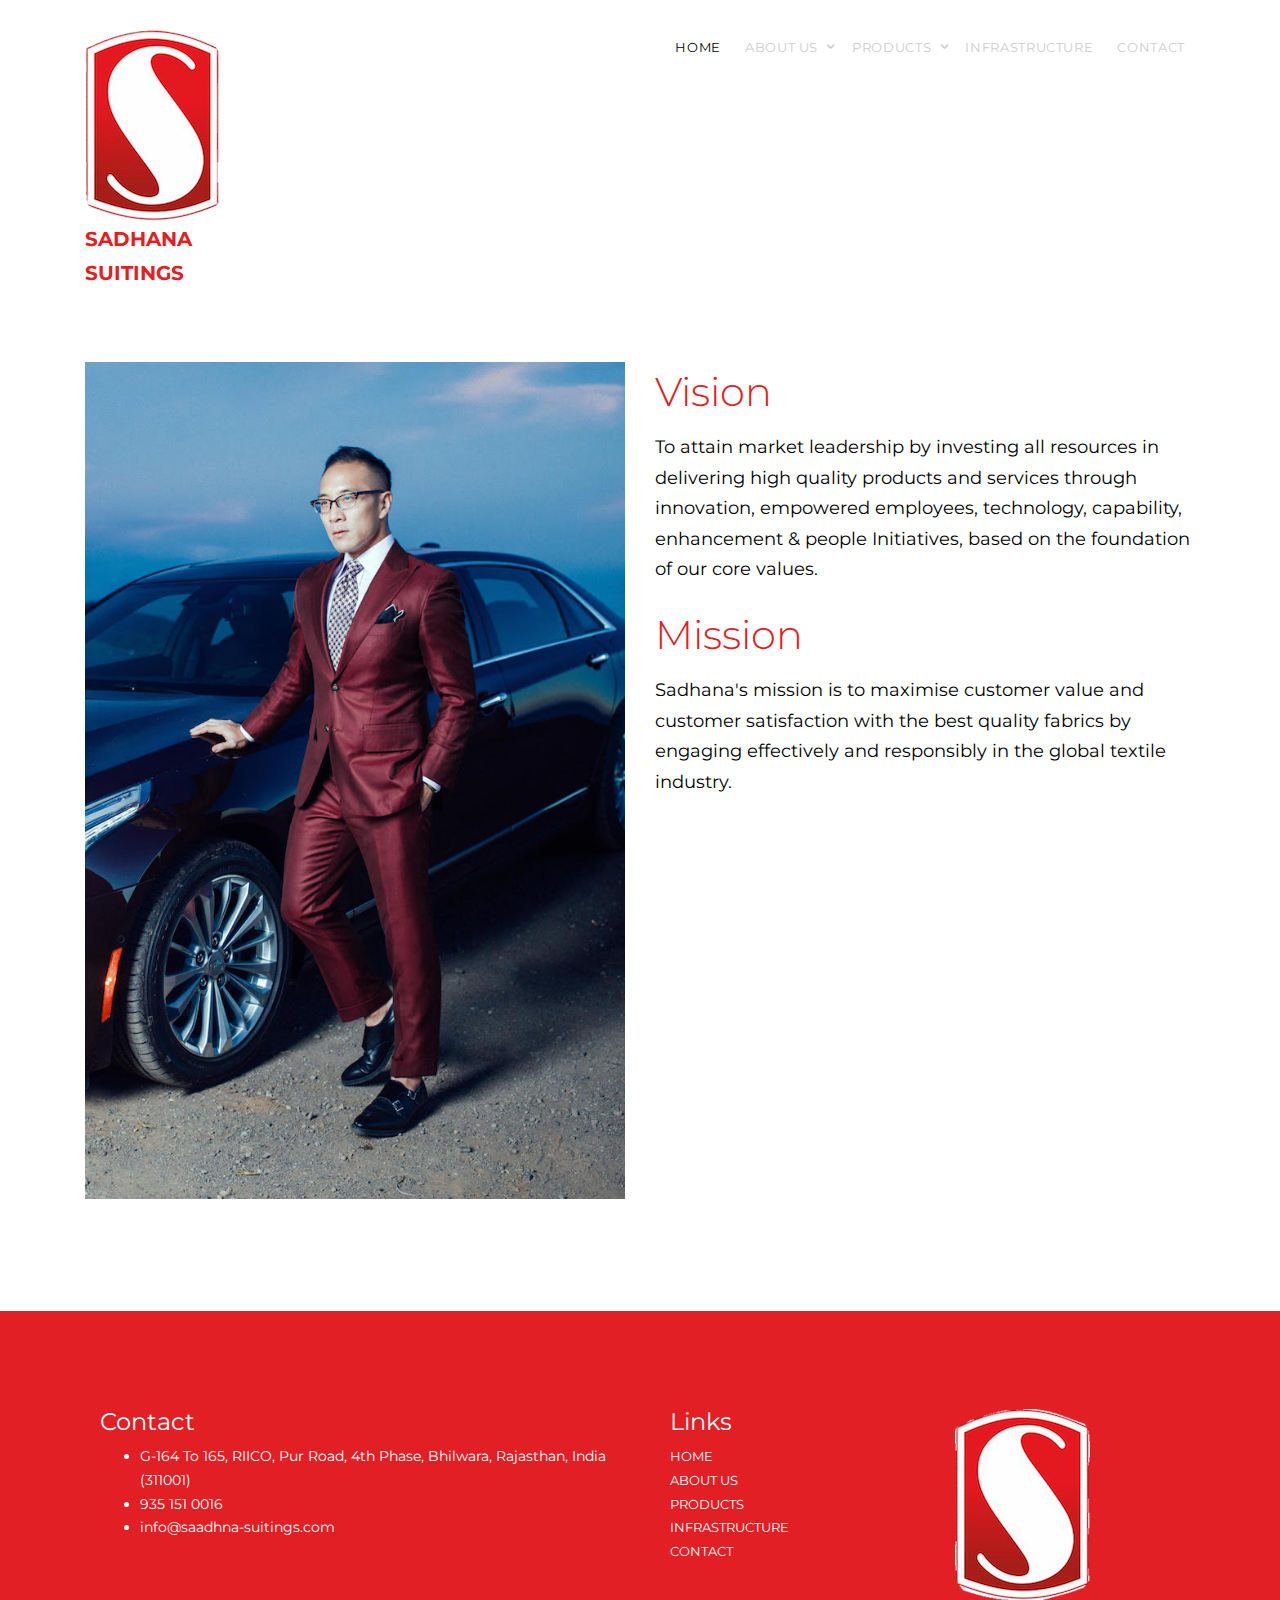
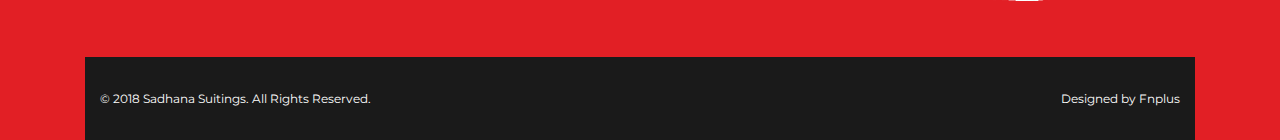
==== about.html @ 061b7c9d "Updated webiste according to client specs" ====
<!DOCTYPE HTML>
<html>
	<head>
	<meta charset="utf-8">
	<meta http-equiv="X-UA-Compatible" content="IE=edge">
	<title>Sadhana Suitings Pvt. Ltd. | Sadhana Sulz Fab Pvt. Ltd.</title>
	<meta name="viewport" content="width=device-width, initial-scale=1">
	<meta name="description" content="Saadhna suitings, textiles, clothes, India, Fashion" />
	<meta name="keywords" content="saadhna suitings, textiles, clothes, India, Fashion, html5, css3, mobile first, responsive" />

  	<!-- Facebook and Twitter integration -->
	<meta property="og:title" content=""/>
	<meta property="og:image" content=""/>
	<meta property="og:url" content=""/>
	<meta property="og:site_name" content=""/>
	<meta property="og:description" content=""/>
	<meta name="twitter:title" content="" />
	<meta name="twitter:image" content="" />
	<meta name="twitter:url" content="" />
	<meta name="twitter:card" content="" />

	<link href="https://fonts.googleapis.com/css?family=Montserrat:400,700" rel="stylesheet">
	
	<!-- Animate.css -->
	<link rel="stylesheet" href="css/animate.css">
	<!-- Icomoon Icon Fonts-->
	<link rel="stylesheet" href="css/icomoon.css">
	<!-- Themify Icons-->
	<link rel="stylesheet" href="css/themify-icons.css">
	<!-- Bootstrap  -->
	<link rel="stylesheet" href="css/bootstrap.css">
	<!-- Owl Carousel  -->
	<link rel="stylesheet" href="css/owl.carousel.min.css">
	<link rel="stylesheet" href="css/owl.theme.default.min.css">
	<!-- Theme style  -->
	<link rel="stylesheet" href="css/style.css">

	<!-- Modernizr JS -->
	<script src="js/modernizr-2.6.2.min.js"></script>
	<!-- FOR IE9 below -->
	<!--[if lt IE 9]>
	<script src="js/respond.min.js"></script>
	<![endif]-->
	<!-- Global site tag (gtag.js) - Google Analytics -->
	<script async src="https://www.googletagmanager.com/gtag/js?id=UA-75310074-9"></script>
	<script>
  		window.dataLayer = window.dataLayer || [];
  		function gtag(){dataLayer.push(arguments);}
  		gtag('js', new Date());
  		gtag('config', 'UA-75310074-9');
	</script>
	</head>
	<body>
		
	<div class="gtco-loader"></div>
	
	<div id="page">

		<nav class="gtco-nav" role="navigation">
			<div class="gtco-container">
				
				<div class="row">
					<div class="col-sm-2 col-xs-12">
						<div id="gtco-logo">
							<img src="images/sadhana.jpg" alt="Suits">
							<a href="index.html">Sadhana Suitings</a>
						</div>
					</div>
					<div class="col-xs-10 text-right menu-1">
						<ul>
							<li class="active"><a href="index.html">Home</a></li>
							<li class="has-dropdown">
								<a href="about.html">About Us</a>
								<ul class="dropdown">
									<li><a href="about.html">Vision & Mission</a></li>
									<li><a href="about_overview.html">Company Overview</a></li>
								</ul>
							</li>
							<li class="has-dropdown">
								<a href="services.html">Products</a>
								<ul class="dropdown">
									<li><a href="product_suitingfabrics.html">Suitings Fabrics</a></li>
									<li><a href="product_uniform.html">Uniform</a></li>
									<li><a href="product_denim.html">Denim</a></li>
									<li><a href="product_technicaltextiles.html">Technical textiles</a></li>
								</ul>
							</li>
							<li><a href="portfolio.html">Infrastructure</a></li>
							<li><a href="contact.html">Contact</a></li>
						</ul>
					</div>
				</div>
			</div>
		</nav>

		<div class="gtco-section">
			<div class="gtco-container">
				<div class="row gtco-heading">	
					<div class="col-md-6">
						<img src="images/img_vision.jpg" alt="" class="img-responsive">
					</div>
					<div class="col-md-6 text-left">
						<h2>Vision</h2>
						<p>To attain market leadership by investing all resources in delivering high quality products and services through innovation, empowered employees, technology, capability, enhancement & people Initiatives, based on the foundation of our core values.</p>
						<h2>Mission</h2>
						<p>Sadhana's mission is to maximise customer value and customer satisfaction with the best quality fabrics by engaging effectively and responsibly in the global textile industry.</p>
					</div>
				</div>
			</div>
<!--
				<div class="row">

					<div class="col-md-12">
						<div class="owl-carousel owl-carousel-carousel">
							<div class="item">
								<div class="gtco-staff">
									<img src="images/staff_1.jpg" alt="" class="img-responsive">
									<h2>Jane Simpson</h2>
									<p class="role">Architect</p>
									<p>Lorem ipsum dolor sit amet, consectetur adipiscing elit. Phasellus placerat enim et urna sagittis, rhoncus euismod erat tincidunt. Donec tincidunt volutpat erat.</p>
									<ul class="fh5co-social">
										<li><a href="#"><i class="icon-facebook"></i></a></li>
										<li><a href="#"><i class="icon-twitter"></i></a></li>
										<li><a href="#"><i class="icon-linkedin"></i></a></li>
									</ul>
								</div>
							</div>
							<div class="item">
								<div class="gtco-staff">
									<img src="images/staff_2.jpg" alt="" class="img-responsive">
									<h2>Richard Wilson</h2>
									<p class="role">Civil Engineer</p>
									<p>Lorem ipsum dolor sit amet, consectetur adipiscing elit. Phasellus placerat enim et urna sagittis, rhoncus euismod erat tincidunt. Donec tincidunt volutpat erat.</p>
									<ul class="fh5co-social">
										<li><a href="#"><i class="icon-facebook"></i></a></li>
										<li><a href="#"><i class="icon-twitter"></i></a></li>
										<li><a href="#"><i class="icon-linkedin"></i></a></li>
									</ul>
								</div>
							</div>
							<div class="item">
								<div class="gtco-staff">
									<img src="images/staff_3.jpg" alt="" class="img-responsive">
									<h2>Craig Davidson</h2>
									<p class="role">Engineer</p>
									<p>Lorem ipsum dolor sit amet, consectetur adipiscing elit. Phasellus placerat enim et urna sagittis, rhoncus euismod erat tincidunt. Donec tincidunt volutpat erat.</p>
									<ul class="fh5co-social">
										<li><a href="#"><i class="icon-facebook"></i></a></li>
										<li><a href="#"><i class="icon-twitter"></i></a></li>
										<li><a href="#"><i class="icon-linkedin"></i></a></li>
									</ul>
								</div>
							</div>
						</div>
					</div>	
				-->
				</div>
			</div>
		</div>
		<!-- END .gtco-services -->

<!--
		<div class="gtco-section">
			<div class="gtco-container">
				<div class="row">
					<div class="col-md-6 gtco-news">
						<h2>News</h2>	
						<ul>
							<li>
								<a href="#">
									<span class="post-date">September 10, 2016</span>
									<h3>Manila Bridge Re-construction</h3>
									<p>Lorem ipsum dolor sit amet, consectetur adipiscing elit. Phasellus placerat enim et urna sagittis, rhoncus euismod...</p>
								</a>
							</li>

							<li>
								<a href="#">
									<span class="post-date">September 10, 2016</span>
									<h3>Manila Bridge Re-construction</h3>
									<p>Lorem ipsum dolor sit amet, consectetur adipiscing elit. Phasellus placerat enim et urna sagittis, rhoncus euismod...</p>
								</a>
							</li>

							<li>
								<a href="#">
									<span class="post-date">September 10, 2016</span>
									<h3>Manila Bridge Re-construction</h3>
									<p>Lorem ipsum dolor sit amet, consectetur adipiscing elit. Phasellus placerat enim et urna sagittis, rhoncus euismod...</p>
								</a>
							</li>
						</ul>
						<p><a href="#" class="btn btn-sm btn-special">More News</a></p>
					</div>
-->
					<!-- END News -->
<!--
					<div class="col-md-5 col-md-push-1 gtco-testimonials">
						<h2>Testimonials</h2>
						<blockquote>
							<p>&ldquo;Lorem ipsum dolor sit amet, consectetur adipiscing elit. Phasellus placerat enim et urna sagittis, rhoncus euismod erat tincidunt. Donec tincidunt volutpat erat.&ldquo;</p>
							<p class="author"><cite>&mdash; John Doe Dueller</cite></p>
						</blockquote>
						<blockquote>
							<p>&ldquo;Lorem ipsum dolor sit amet, consectetur adipiscing elit. Phasellus placerat enim et urna sagittis, rhoncus euismod erat tincidunt. Donec tincidunt volutpat erat.&ldquo;</p>
							<p class="author"><cite>&mdash; John Doe Dueller</cite></p>
						</blockquote>
					</div>
-->
				</div>
			</div>
		</div>
		<!-- END  -->

		<footer id="gtco-footer" class="gtco-section" role="contentinfo">
			<div class="gtco-container">
				<div class="row row-pb-md">
					<div class="col-md-12">
						<div class="row">
							<div class="col-md-6 gtco-footer-link">
								<h3>Contact</h3>
								<ul>
									<li>G-164 To 165, RIICO, Pur Road, 4th Phase, Bhilwara, Rajasthan, India (311001)</li>
									<li class="phone"><a href="tel://9351510016">935 151 0016</a></li>
									<li class="email"><a href="mailto:info@saadhna-suitings.com">info@saadhna-suitings.com</a></li>
								</ul>
							</div>
							<div class="col-md-3 gtco-footer-link">
								<h3>Links</h3>
								<ul class="gtco-list-link">
									<li><a href="index.html">Home</a></li>
									<li><a href="about.html">About Us</a></li>
									<li><a href="services.html">Products</a></li>
									<li><a href="portfolio.html">Infrastructure</a></li>
									<li><a href="contact.html">Contact</a></li>
								</ul>
							</div>
							<div class="col-md-3 gtco-footer-link">
								<div id="gtco-logo">
									<img src="images/sadhana.jpg" alt="Suits">
								</div>
							</div>
						</div>
					</div>
				</div>
				<div class="gtco-copyright">
					<div class="gtco-container">
						<div class="row">
							<div class="col-md-6 text-left">
								<p><small>&copy; 2018 Sadhana Suitings. All Rights Reserved. </small></p>
							</div>
							<div class="col-md-6 text-right">
								<p><small>Designed by <a href="https://fnplus.xyz/" target="_blank">Fnplus</a></small> </p>
							</div>
						</div>
					</div>
				</div>
			</div>
		</footer>
		<!-- END footer -->

	</div>

	<div class="gototop js-top">
		<a href="#" class="js-gotop"><i class="icon-arrow-up"></i></a>
	</div>
	
	<!-- jQuery -->
	<script src="js/jquery.min.js"></script>
	<!-- jQuery Easing -->
	<script src="js/jquery.easing.1.3.js"></script>
	<!-- Bootstrap -->
	<script src="js/bootstrap.min.js"></script>
	<!-- Waypoints -->
	<script src="js/jquery.waypoints.min.js"></script>
	<!-- Carousel -->
	<script src="js/owl.carousel.min.js"></script>
	<!-- Main -->
	<script src="js/main.js"></script>

	</body>
</html>
---- css/icomoon.css ----
@font-face {
  font-family: 'icomoon';
  src:  url('../fonts/icomoon/icomoon.eot?6iuir');
  src:  url('../fonts/icomoon/icomoon.eot?6iuir#iefix') format('embedded-opentype'),
    url('../fonts/icomoon/icomoon.ttf?6iuir') format('truetype'),
    url('../fonts/icomoon/icomoon.woff?6iuir') format('woff'),
    url('../fonts/icomoon/icomoon.svg?6iuir#icomoon') format('svg');
  font-weight: normal;
  font-style: normal;
}

[class^="icon-"], [class*=" icon-"] {
  /* use !important to prevent issues with browser extensions that change fonts */
  font-family: 'icomoon' !important;
  speak: none;
  font-style: normal;
  font-weight: normal;
  font-variant: normal;
  text-transform: none;
  line-height: 1;

  /* Better Font Rendering =========== */
  -webkit-font-smoothing: antialiased;
  -moz-osx-font-smoothing: grayscale;
}

.icon-eye:before {
  content: "\e000";
}
.icon-paper-clip:before {
  content: "\e001";
}
.icon-mail:before {
  content: "\e002";
}
.icon-toggle:before {
  content: "\e003";
}
.icon-layout:before {
  content: "\e004";
}
.icon-link:before {
  content: "\e005";
}
.icon-bell:before {
  content: "\e006";
}
.icon-lock:before {
  content: "\e007";
}
.icon-unlock:before {
  content: "\e008";
}
.icon-ribbon:before {
  content: "\e009";
}
.icon-image:before {
  content: "\e010";
}
.icon-signal:before {
  content: "\e011";
}
.icon-target:before {
  content: "\e012";
}
.icon-clipboard:before {
  content: "\e013";
}
.icon-clock:before {
  content: "\e014";
}
.icon-watch:before {
  content: "\e015";
}
.icon-air-play:before {
  content: "\e016";
}
.icon-camera:before {
  content: "\e017";
}
.icon-video:before {
  content: "\e018";
}
.icon-disc:before {
  content: "\e019";
}
.icon-printer:before {
  content: "\e020";
}
.icon-monitor:before {
  content: "\e021";
}
.icon-server:before {
  content: "\e022";
}
.icon-cog:before {
  content: "\e023";
}
.icon-heart:before {
  content: "\e024";
}
.icon-paragraph:before {
  content: "\e025";
}
.icon-align-justify:before {
  content: "\e026";
}
.icon-align-left:before {
  content: "\e027";
}
.icon-align-center:before {
  content: "\e028";
}
.icon-align-right:before {
  content: "\e029";
}
.icon-book:before {
  content: "\e030";
}
.icon-layers:before {
  content: "\e031";
}
.icon-stack:before {
  content: "\e032";
}
.icon-stack-2:before {
  content: "\e033";
}
.icon-paper:before {
  content: "\e034";
}
.icon-paper-stack:before {
  content: "\e035";
}
.icon-search:before {
  content: "\e036";
}
.icon-zoom-in:before {
  content: "\e037";
}
.icon-zoom-out:before {
  content: "\e038";
}
.icon-reply:before {
  content: "\e039";
}
.icon-circle-plus:before {
  content: "\e040";
}
.icon-circle-minus:before {
  content: "\e041";
}
.icon-circle-check:before {
  content: "\e042";
}
.icon-circle-cross:before {
  content: "\e043";
}
.icon-square-plus:before {
  content: "\e044";
}
.icon-square-minus:before {
  content: "\e045";
}
.icon-square-check:before {
  content: "\e046";
}
.icon-square-cross:before {
  content: "\e047";
}
.icon-microphone:before {
  content: "\e048";
}
.icon-record:before {
  content: "\e049";
}
.icon-skip-back:before {
  content: "\e050";
}
.icon-rewind:before {
  content: "\e051";
}
.icon-play:before {
  content: "\e052";
}
.icon-pause:before {
  content: "\e053";
}
.icon-stop:before {
  content: "\e054";
}
.icon-fast-forward:before {
  content: "\e055";
}
.icon-skip-forward:before {
  content: "\e056";
}
.icon-shuffle:before {
  content: "\e057";
}
.icon-repeat:before {
  content: "\e058";
}
.icon-folder:before {
  content: "\e059";
}
.icon-umbrella:before {
  content: "\e060";
}
.icon-moon:before {
  content: "\e061";
}
.icon-thermometer:before {
  content: "\e062";
}
.icon-drop:before {
  content: "\e063";
}
.icon-sun:before {
  content: "\e064";
}
.icon-cloud:before {
  content: "\e065";
}
.icon-cloud-upload:before {
  content: "\e066";
}
.icon-cloud-download:before {
  content: "\e067";
}
.icon-upload:before {
  content: "\e068";
}
.icon-download:before {
  content: "\e069";
}
.icon-location:before {
  content: "\e070";
}
.icon-location-2:before {
  content: "\e071";
}
.icon-map:before {
  content: "\e072";
}
.icon-battery:before {
  content: "\e073";
}
.icon-head:before {
  content: "\e074";
}
.icon-briefcase:before {
  content: "\e075";
}
.icon-speech-bubble:before {
  content: "\e076";
}
.icon-anchor:before {
  content: "\e077";
}
.icon-globe:before {
  content: "\e078";
}
.icon-box:before {
  content: "\e079";
}
.icon-reload:before {
  content: "\e080";
}
.icon-share:before {
  content: "\e081";
}
.icon-marquee:before {
  content: "\e082";
}
.icon-marquee-plus:before {
  content: "\e083";
}
.icon-marquee-minus:before {
  content: "\e084";
}
.icon-tag:before {
  content: "\e085";
}
.icon-power:before {
  content: "\e086";
}
.icon-command:before {
  content: "\e087";
}
.icon-alt:before {
  content: "\e088";
}
.icon-esc:before {
  content: "\e089";
}
.icon-bar-graph:before {
  content: "\e090";
}
.icon-bar-graph-2:before {
  content: "\e091";
}
.icon-pie-graph:before {
  content: "\e092";
}
.icon-star:before {
  content: "\e093";
}
.icon-arrow-left:before {
  content: "\e094";
}
.icon-arrow-right:before {
  content: "\e095";
}
.icon-arrow-up:before {
  content: "\e096";
}
.icon-arrow-down:before {
  content: "\e097";
}
.icon-volume:before {
  content: "\e098";
}
.icon-mute:before {
  content: "\e099";
}
.icon-content-right:before {
  content: "\e100";
}
.icon-content-left:before {
  content: "\e101";
}
.icon-grid:before {
  content: "\e102";
}
.icon-grid-2:before {
  content: "\e103";
}
.icon-columns:before {
  content: "\e104";
}
.icon-loader:before {
  content: "\e105";
}
.icon-bag:before {
  content: "\e106";
}
.icon-ban:before {
  content: "\e107";
}
.icon-flag:before {
  content: "\e108";
}
.icon-trash:before {
  content: "\e109";
}
.icon-expand:before {
  content: "\e110";
}
.icon-contract:before {
  content: "\e111";
}
.icon-maximize:before {
  content: "\e112";
}
.icon-minimize:before {
  content: "\e113";
}
.icon-plus:before {
  content: "\e114";
}
.icon-minus:before {
  content: "\e115";
}
.icon-check:before {
  content: "\e116";
}
.icon-cross:before {
  content: "\e117";
}
.icon-move:before {
  content: "\e118";
}
.icon-delete:before {
  content: "\e119";
}
.icon-menu:before {
  content: "\e120";
}
.icon-archive:before {
  content: "\e121";
}
.icon-inbox:before {
  content: "\e122";
}
.icon-outbox:before {
  content: "\e123";
}
.icon-file:before {
  content: "\e124";
}
.icon-file-add:before {
  content: "\e125";
}
.icon-file-subtract:before {
  content: "\e126";
}
.icon-help:before {
  content: "\e127";
}
.icon-open:before {
  content: "\e128";
}
.icon-ellipsis:before {
  content: "\e129";
}
.icon-add-to-list:before {
  content: "\e900";
}
.icon-classic-computer:before {
  content: "\e901";
}
.icon-controller-fast-backward:before {
  content: "\e902";
}
.icon-creative-commons-attribution:before {
  content: "\e903";
}
.icon-creative-commons-noderivs:before {
  content: "\e904";
}
.icon-creative-commons-noncommercial-eu:before {
  content: "\e905";
}
.icon-creative-commons-noncommercial-us:before {
  content: "\e906";
}
.icon-creative-commons-public-domain:before {
  content: "\e907";
}
.icon-creative-commons-remix:before {
  content: "\e908";
}
.icon-creative-commons-share:before {
  content: "\e909";
}
.icon-creative-commons-sharealike:before {
  content: "\e90a";
}
.icon-creative-commons:before {
  content: "\e90b";
}
.icon-document-landscape:before {
  content: "\e90c";
}
.icon-remove-user:before {
  content: "\e90d";
}
.icon-warning:before {
  content: "\e90e";
}
.icon-arrow-bold-down:before {
  content: "\e90f";
}
.icon-arrow-bold-left:before {
  content: "\e910";
}
.icon-arrow-bold-right:before {
  content: "\e911";
}
.icon-arrow-bold-up:before {
  content: "\e912";
}
.icon-arrow-down2:before {
  content: "\e913";
}
.icon-arrow-left2:before {
  content: "\e914";
}
.icon-arrow-long-down:before {
  content: "\e915";
}
.icon-arrow-long-left:before {
  content: "\e916";
}
.icon-arrow-long-right:before {
  content: "\e917";
}
.icon-arrow-long-up:before {
  content: "\e918";
}
.icon-arrow-right2:before {
  content: "\e919";
}
.icon-arrow-up2:before {
  content: "\e91a";
}
.icon-arrow-with-circle-down:before {
  content: "\e91b";
}
.icon-arrow-with-circle-left:before {
  content: "\e91c";
}
.icon-arrow-with-circle-right:before {
  content: "\e91d";
}
.icon-arrow-with-circle-up:before {
  content: "\e91e";
}
.icon-bookmark:before {
  content: "\e91f";
}
.icon-bookmarks:before {
  content: "\e920";
}
.icon-chevron-down:before {
  content: "\e921";
}
.icon-chevron-left:before {
  content: "\e922";
}
.icon-chevron-right:before {
  content: "\e923";
}
.icon-chevron-small-down:before {
  content: "\e924";
}
.icon-chevron-small-left:before {
  content: "\e925";
}
.icon-chevron-small-right:before {
  content: "\e926";
}
.icon-chevron-small-up:before {
  content: "\e927";
}
.icon-chevron-thin-down:before {
  content: "\e928";
}
.icon-chevron-thin-left:before {
  content: "\e929";
}
.icon-chevron-thin-right:before {
  content: "\e92a";
}
.icon-chevron-thin-up:before {
  content: "\e92b";
}
.icon-chevron-up:before {
  content: "\e92c";
}
.icon-chevron-with-circle-down:before {
  content: "\e92d";
}
.icon-chevron-with-circle-left:before {
  content: "\e92e";
}
.icon-chevron-with-circle-right:before {
  content: "\e92f";
}
.icon-chevron-with-circle-up:before {
  content: "\e930";
}
.icon-cloud2:before {
  content: "\e931";
}
.icon-controller-fast-forward:before {
  content: "\e932";
}
.icon-controller-jump-to-start:before {
  content: "\e933";
}
.icon-controller-next:before {
  content: "\e934";
}
.icon-controller-paus:before {
  content: "\e935";
}
.icon-controller-play:before {
  content: "\e936";
}
.icon-controller-record:before {
  content: "\e937";
}
.icon-controller-stop:before {
  content: "\e938";
}
.icon-controller-volume:before {
  content: "\e939";
}
.icon-dot-single:before {
  content: "\e93a";
}
.icon-dots-three-horizontal:before {
  content: "\e93b";
}
.icon-dots-three-vertical:before {
  content: "\e93c";
}
.icon-dots-two-horizontal:before {
  content: "\e93d";
}
.icon-dots-two-vertical:before {
  content: "\e93e";
}
.icon-download2:before {
  content: "\e93f";
}
.icon-emoji-flirt:before {
  content: "\e940";
}
.icon-flow-branch:before {
  content: "\e941";
}
.icon-flow-cascade:before {
  content: "\e942";
}
.icon-flow-line:before {
  content: "\e943";
}
.icon-flow-parallel:before {
  content: "\e944";
}
.icon-flow-tree:before {
  content: "\e945";
}
.icon-install:before {
  content: "\e946";
}
.icon-layers2:before {
  content: "\e947";
}
.icon-open-book:before {
  content: "\e948";
}
.icon-resize-100:before {
  content: "\e949";
}
.icon-resize-full-screen:before {
  content: "\e94a";
}
.icon-save:before {
  content: "\e94b";
}
.icon-select-arrows:before {
  content: "\e94c";
}
.icon-sound-mute:before {
  content: "\e94d";
}
.icon-sound:before {
  content: "\e94e";
}
.icon-trash2:before {
  content: "\e94f";
}
.icon-triangle-down:before {
  content: "\e950";
}
.icon-triangle-left:before {
  content: "\e951";
}
.icon-triangle-right:before {
  content: "\e952";
}
.icon-triangle-up:before {
  content: "\e953";
}
.icon-uninstall:before {
  content: "\e954";
}
.icon-upload-to-cloud:before {
  content: "\e955";
}
.icon-upload2:before {
  content: "\e956";
}
.icon-add-user:before {
  content: "\e957";
}
.icon-address:before {
  content: "\e958";
}
.icon-adjust:before {
  content: "\e959";
}
.icon-air:before {
  content: "\e95a";
}
.icon-aircraft-landing:before {
  content: "\e95b";
}
.icon-aircraft-take-off:before {
  content: "\e95c";
}
.icon-aircraft:before {
  content: "\e95d";
}
.icon-align-bottom:before {
  content: "\e95e";
}
.icon-align-horizontal-middle:before {
  content: "\e95f";
}
.icon-align-left2:before {
  content: "\e960";
}
.icon-align-right2:before {
  content: "\e961";
}
.icon-align-top:before {
  content: "\e962";
}
.icon-align-vertical-middle:before {
  content: "\e963";
}
.icon-archive2:before {
  content: "\e964";
}
.icon-area-graph:before {
  content: "\e965";
}
.icon-attachment:before {
  content: "\e966";
}
.icon-awareness-ribbon:before {
  content: "\e967";
}
.icon-back-in-time:before {
  content: "\e968";
}
.icon-back:before {
  content: "\e969";
}
.icon-bar-graph2:before {
  content: "\e96a";
}
.icon-battery2:before {
  content: "\e96b";
}
.icon-beamed-note:before {
  content: "\e96c";
}
.icon-bell2:before {
  content: "\e96d";
}
.icon-blackboard:before {
  content: "\e96e";
}
.icon-block:before {
  content: "\e96f";
}
.icon-book2:before {
  content: "\e970";
}
.icon-bowl:before {
  content: "\e971";
}
.icon-box2:before {
  content: "\e972";
}
.icon-briefcase2:before {
  content: "\e973";
}
.icon-browser:before {
  content: "\e974";
}
.icon-brush:before {
  content: "\e975";
}
.icon-bucket:before {
  content: "\e976";
}
.icon-cake:before {
  content: "\e977";
}
.icon-calculator:before {
  content: "\e978";
}
.icon-calendar:before {
  content: "\e979";
}
.icon-camera2:before {
  content: "\e97a";
}
.icon-ccw:before {
  content: "\e97b";
}
.icon-chat:before {
  content: "\e97c";
}
.icon-check2:before {
  content: "\e97d";
}
.icon-circle-with-cross:before {
  content: "\e97e";
}
.icon-circle-with-minus:before {
  content: "\e97f";
}
.icon-circle-with-plus:before {
  content: "\e980";
}
.icon-circle:before {
  content: "\e981";
}
.icon-circular-graph:before {
  content: "\e982";
}
.icon-clapperboard:before {
  content: "\e983";
}
.icon-clipboard2:before {
  content: "\e984";
}
.icon-clock2:before {
  content: "\e985";
}
.icon-code:before {
  content: "\e986";
}
.icon-cog2:before {
  content: "\e987";
}
.icon-colours:before {
  content: "\e988";
}
.icon-compass:before {
  content: "\e989";
}
.icon-copy:before {
  content: "\e98a";
}
.icon-credit-card:before {
  content: "\e98b";
}
.icon-credit:before {
  content: "\e98c";
}
.icon-cross2:before {
  content: "\e98d";
}
.icon-cup:before {
  content: "\e98e";
}
.icon-cw:before {
  content: "\e98f";
}
.icon-cycle:before {
  content: "\e990";
}
.icon-database:before {
  content: "\e991";
}
.icon-dial-pad:before {
  content: "\e992";
}
.icon-direction:before {
  content: "\e993";
}
.icon-document:before {
  content: "\e994";
}
.icon-documents:before {
  content: "\e995";
}
.icon-drink:before {
  content: "\e996";
}
.icon-drive:before {
  content: "\e997";
}
.icon-drop2:before {
  content: "\e998";
}
.icon-edit:before {
  content: "\e999";
}
.icon-email:before {
  content: "\e99a";
}
.icon-emoji-happy:before {
  content: "\e99b";
}
.icon-emoji-neutral:before {
  content: "\e99c";
}
.icon-emoji-sad:before {
  content: "\e99d";
}
.icon-erase:before {
  content: "\e99e";
}
.icon-eraser:before {
  content: "\e99f";
}
.icon-export:before {
  content: "\e9a0";
}
.icon-eye2:before {
  content: "\e9a1";
}
.icon-feather:before {
  content: "\e9a2";
}
.icon-flag2:before {
  content: "\e9a3";
}
.icon-flash:before {
  content: "\e9a4";
}
.icon-flashlight:before {
  content: "\e9a5";
}
.icon-flat-brush:before {
  content: "\e9a6";
}
.icon-folder-images:before {
  content: "\e9a7";
}
.icon-folder-music:before {
  content: "\e9a8";
}
.icon-folder-video:before {
  content: "\e9a9";
}
.icon-folder2:before {
  content: "\e9aa";
}
.icon-forward:before {
  content: "\e9ab";
}
.icon-funnel:before {
  content: "\e9ac";
}
.icon-game-controller:before {
  content: "\e9ad";
}
.icon-gauge:before {
  content: "\e9ae";
}
.icon-globe2:before {
  content: "\e9af";
}
.icon-graduation-cap:before {
  content: "\e9b0";
}
.icon-grid2:before {
  content: "\e9b1";
}
.icon-hair-cross:before {
  content: "\e9b2";
}
.icon-hand:before {
  content: "\e9b3";
}
.icon-heart-outlined:before {
  content: "\e9b4";
}
.icon-heart2:before {
  content: "\e9b5";
}
.icon-help-with-circle:before {
  content: "\e9b6";
}
.icon-help2:before {
  content: "\e9b7";
}
.icon-home:before {
  content: "\e9b8";
}
.icon-hour-glass:before {
  content: "\e9b9";
}
.icon-image-inverted:before {
  content: "\e9ba";
}
.icon-image2:before {
  content: "\e9bb";
}
.icon-images:before {
  content: "\e9bc";
}
.icon-inbox2:before {
  content: "\e9bd";
}
.icon-infinity:before {
  content: "\e9be";
}
.icon-info-with-circle:before {
  content: "\e9bf";
}
.icon-info:before {
  content: "\e9c0";
}
.icon-key:before {
  content: "\e9c1";
}
.icon-keyboard:before {
  content: "\e9c2";
}
.icon-lab-flask:before {
  content: "\e9c3";
}
.icon-landline:before {
  content: "\e9c4";
}
.icon-language:before {
  content: "\e9c5";
}
.icon-laptop:before {
  content: "\e9c6";
}
.icon-leaf:before {
  content: "\e9c7";
}
.icon-level-down:before {
  content: "\e9c8";
}
.icon-level-up:before {
  content: "\e9c9";
}
.icon-lifebuoy:before {
  content: "\e9ca";
}
.icon-light-bulb:before {
  content: "\e9cb";
}
.icon-light-down:before {
  content: "\e9cc";
}
.icon-light-up:before {
  content: "\e9cd";
}
.icon-line-graph:before {
  content: "\e9ce";
}
.icon-link2:before {
  content: "\e9cf";
}
.icon-list:before {
  content: "\e9d0";
}
.icon-location-pin:before {
  content: "\e9d1";
}
.icon-location2:before {
  content: "\e9d2";
}
.icon-lock-open:before {
  content: "\e9d3";
}
.icon-lock2:before {
  content: "\e9d4";
}
.icon-log-out:before {
  content: "\e9d5";
}
.icon-login:before {
  content: "\e9d6";
}
.icon-loop:before {
  content: "\e9d7";
}
.icon-magnet:before {
  content: "\e9d8";
}
.icon-magnifying-glass:before {
  content: "\e9d9";
}
.icon-mail2:before {
  content: "\e9da";
}
.icon-man:before {
  content: "\e9db";
}
.icon-map2:before {
  content: "\e9dc";
}
.icon-mask:before {
  content: "\e9dd";
}
.icon-medal:before {
  content: "\e9de";
}
.icon-megaphone:before {
  content: "\e9df";
}
.icon-menu2:before {
  content: "\e9e0";
}
.icon-message:before {
  content: "\e9e1";
}
.icon-mic:before {
  content: "\e9e2";
}
.icon-minus2:before {
  content: "\e9e3";
}
.icon-mobile:before {
  content: "\e9e4";
}
.icon-modern-mic:before {
  content: "\e9e5";
}
.icon-moon2:before {
  content: "\e9e6";
}
.icon-mouse:before {
  content: "\e9e7";
}
.icon-music:before {
  content: "\e9e8";
}
.icon-network:before {
  content: "\e9e9";
}
.icon-new-message:before {
  content: "\e9ea";
}
.icon-new:before {
  content: "\e9eb";
}
.icon-news:before {
  content: "\e9ec";
}
.icon-note:before {
  content: "\e9ed";
}
.icon-notification:before {
  content: "\e9ee";
}
.icon-old-mobile:before {
  content: "\e9ef";
}
.icon-old-phone:before {
  content: "\e9f0";
}
.icon-palette:before {
  content: "\e9f1";
}
.icon-paper-plane:before {
  content: "\e9f2";
}
.icon-pencil:before {
  content: "\e9f3";
}
.icon-phone:before {
  content: "\e9f4";
}
.icon-pie-chart:before {
  content: "\e9f5";
}
.icon-pin:before {
  content: "\e9f6";
}
.icon-plus2:before {
  content: "\e9f7";
}
.icon-popup:before {
  content: "\e9f8";
}
.icon-power-plug:before {
  content: "\e9f9";
}
.icon-price-ribbon:before {
  content: "\e9fa";
}
.icon-price-tag:before {
  content: "\e9fb";
}
.icon-print:before {
  content: "\e9fc";
}
.icon-progress-empty:before {
  content: "\e9fd";
}
.icon-progress-full:before {
  content: "\e9fe";
}
.icon-progress-one:before {
  content: "\e9ff";
}
.icon-progress-two:before {
  content: "\ea00";
}
.icon-publish:before {
  content: "\ea01";
}
.icon-quote:before {
  content: "\ea02";
}
.icon-radio:before {
  content: "\ea03";
}
.icon-reply-all:before {
  content: "\ea04";
}
.icon-reply2:before {
  content: "\ea05";
}
.icon-retweet:before {
  content: "\ea06";
}
.icon-rocket:before {
  content: "\ea07";
}
.icon-round-brush:before {
  content: "\ea08";
}
.icon-rss:before {
  content: "\ea09";
}
.icon-ruler:before {
  content: "\ea0a";
}
.icon-scissors:before {
  content: "\ea0b";
}
.icon-share-alternitive:before {
  content: "\ea0c";
}
.icon-share2:before {
  content: "\ea0d";
}
.icon-shareable:before {
  content: "\ea0e";
}
.icon-shield:before {
  content: "\ea0f";
}
.icon-shop:before {
  content: "\ea10";
}
.icon-shopping-bag:before {
  content: "\ea11";
}
.icon-shopping-basket:before {
  content: "\ea12";
}
.icon-shopping-cart:before {
  content: "\ea13";
}
.icon-shuffle2:before {
  content: "\ea14";
}
.icon-signal2:before {
  content: "\ea15";
}
.icon-sound-mix:before {
  content: "\ea16";
}
.icon-sports-club:before {
  content: "\ea17";
}
.icon-spreadsheet:before {
  content: "\ea18";
}
.icon-squared-cross:before {
  content: "\ea19";
}
.icon-squared-minus:before {
  content: "\ea1a";
}
.icon-squared-plus:before {
  content: "\ea1b";
}
.icon-star-outlined:before {
  content: "\ea1c";
}
.icon-star2:before {
  content: "\ea1d";
}
.icon-stopwatch:before {
  content: "\ea1e";
}
.icon-suitcase:before {
  content: "\ea1f";
}
.icon-swap:before {
  content: "\ea20";
}
.icon-sweden:before {
  content: "\ea21";
}
.icon-switch:before {
  content: "\ea22";
}
.icon-tablet:before {
  content: "\ea23";
}
.icon-tag2:before {
  content: "\ea24";
}
.icon-text-document-inverted:before {
  content: "\ea25";
}
.icon-text-document:before {
  content: "\ea26";
}
.icon-text:before {
  content: "\ea27";
}
.icon-thermometer2:before {
  content: "\ea28";
}
.icon-thumbs-down:before {
  content: "\ea29";
}
.icon-thumbs-up:before {
  content: "\ea2a";
}
.icon-thunder-cloud:before {
  content: "\ea2b";
}
.icon-ticket:before {
  content: "\ea2c";
}
.icon-time-slot:before {
  content: "\ea2d";
}
.icon-tools:before {
  content: "\ea2e";
}
.icon-traffic-cone:before {
  content: "\ea2f";
}
.icon-tree:before {
  content: "\ea30";
}
.icon-trophy:before {
  content: "\ea31";
}
.icon-tv:before {
  content: "\ea32";
}
.icon-typing:before {
  content: "\ea33";
}
.icon-unread:before {
  content: "\ea34";
}
.icon-untag:before {
  content: "\ea35";
}
.icon-user:before {
  content: "\ea36";
}
.icon-users:before {
  content: "\ea37";
}
.icon-v-card:before {
  content: "\ea38";
}
.icon-video2:before {
  content: "\ea39";
}
.icon-vinyl:before {
  content: "\ea3a";
}
.icon-voicemail:before {
  content: "\ea3b";
}
.icon-wallet:before {
  content: "\ea3c";
}
.icon-water:before {
  content: "\ea3d";
}
.icon-px-with-circle:before {
  content: "\ea3e";
}
.icon-px:before {
  content: "\ea3f";
}
.icon-basecamp:before {
  content: "\ea40";
}
.icon-behance:before {
  content: "\ea41";
}
.icon-creative-cloud:before {
  content: "\ea42";
}
.icon-dropbox:before {
  content: "\ea43";
}
.icon-evernote:before {
  content: "\ea44";
}
.icon-flattr:before {
  content: "\ea45";
}
.icon-foursquare:before {
  content: "\ea46";
}
.icon-google-drive:before {
  content: "\ea47";
}
.icon-google-hangouts:before {
  content: "\ea48";
}
.icon-grooveshark:before {
  content: "\ea49";
}
.icon-icloud:before {
  content: "\ea4a";
}
.icon-mixi:before {
  content: "\ea4b";
}
.icon-onedrive:before {
  content: "\ea4c";
}
.icon-paypal:before {
  content: "\ea4d";
}
.icon-picasa:before {
  content: "\ea4e";
}
.icon-qq:before {
  content: "\ea4f";
}
.icon-rdio-with-circle:before {
  content: "\ea50";
}
.icon-renren:before {
  content: "\ea51";
}
.icon-scribd:before {
  content: "\ea52";
}
.icon-sina-weibo:before {
  content: "\ea53";
}
.icon-skype-with-circle:before {
  content: "\ea54";
}
.icon-skype:before {
  content: "\ea55";
}
.icon-slideshare:before {
  content: "\ea56";
}
.icon-smashing:before {
  content: "\ea57";
}
.icon-soundcloud:before {
  content: "\ea58";
}
.icon-spotify-with-circle:before {
  content: "\ea59";
}
.icon-spotify:before {
  content: "\ea5a";
}
.icon-swarm:before {
  content: "\ea5b";
}
.icon-vine-with-circle:before {
  content: "\ea5c";
}
.icon-vine:before {
  content: "\ea5d";
}
.icon-vk-alternitive:before {
  content: "\ea5e";
}
.icon-vk-with-circle:before {
  content: "\ea5f";
}
.icon-vk:before {
  content: "\ea60";
}
.icon-xing-with-circle:before {
  content: "\ea61";
}
.icon-xing:before {
  content: "\ea62";
}
.icon-yelp:before {
  content: "\ea63";
}
.icon-dribbble-with-circle:before {
  content: "\ea64";
}
.icon-dribbble:before {
  content: "\ea65";
}
.icon-facebook-with-circle:before {
  content: "\ea66";
}
.icon-facebook:before {
  content: "\ea67";
}
.icon-flickr-with-circle:before {
  content: "\ea68";
}
.icon-flickr:before {
  content: "\ea69";
}
.icon-github-with-circle:before {
  content: "\ea6a";
}
.icon-github:before {
  content: "\ea6b";
}
.icon-google-with-circle:before {
  content: "\ea6c";
}
.icon-google:before {
  content: "\ea6d";
}
.icon-instagram-with-circle:before {
  content: "\ea6e";
}
.icon-instagram:before {
  content: "\ea6f";
}
.icon-lastfm-with-circle:before {
  content: "\ea70";
}
.icon-lastfm:before {
  content: "\ea71";
}
.icon-linkedin-with-circle:before {
  content: "\ea72";
}
.icon-linkedin:before {
  content: "\ea73";
}
.icon-pinterest-with-circle:before {
  content: "\ea74";
}
.icon-pinterest:before {
  content: "\ea75";
}
.icon-rdio:before {
  content: "\ea76";
}
.icon-stumbleupon-with-circle:before {
  content: "\ea77";
}
.icon-stumbleupon:before {
  content: "\ea78";
}
.icon-tumblr-with-circle:before {
  content: "\ea79";
}
.icon-tumblr:before {
  content: "\ea7a";
}
.icon-twitter-with-circle:before {
  content: "\ea7b";
}
.icon-twitter:before {
  content: "\ea7c";
}
.icon-vimeo-with-circle:before {
  content: "\ea7d";
}
.icon-vimeo:before {
  content: "\ea7e";
}
.icon-youtube-with-circle:before {
  content: "\ea7f";
}
.icon-youtube:before {
  content: "\ea80";
}
---- css/themify-icons.css ----
@font-face {
	font-family: 'themify';
	src:url('../fonts/themify-icons/themify.eot?-fvbane');
	src:url('../fonts/themify-icons/themify.eot?#iefix-fvbane') format('embedded-opentype'),
		url('../fonts/themify-icons/themify.woff?-fvbane') format('woff'),
		url('../fonts/themify-icons/themify.ttf?-fvbane') format('truetype'),
		url('../fonts/themify-icons/themify.svg?-fvbane#themify') format('svg');
	font-weight: normal;
	font-style: normal;
}

[class^="ti-"], [class*=" ti-"] {
	font-family: 'themify';
	speak: none;
	font-style: normal;
	font-weight: normal;
	font-variant: normal;
	text-transform: none;
	line-height: 1;

	/* Better Font Rendering =========== */
	-webkit-font-smoothing: antialiased;
	-moz-osx-font-smoothing: grayscale;
}

.ti-wand:before {
	content: "\e600";
}
.ti-volume:before {
	content: "\e601";
}
.ti-user:before {
	content: "\e602";
}
.ti-unlock:before {
	content: "\e603";
}
.ti-unlink:before {
	content: "\e604";
}
.ti-trash:before {
	content: "\e605";
}
.ti-thought:before {
	content: "\e606";
}
.ti-target:before {
	content: "\e607";
}
.ti-tag:before {
	content: "\e608";
}
.ti-tablet:before {
	content: "\e609";
}
.ti-star:before {
	content: "\e60a";
}
.ti-spray:before {
	content: "\e60b";
}
.ti-signal:before {
	content: "\e60c";
}
.ti-shopping-cart:before {
	content: "\e60d";
}
.ti-shopping-cart-full:before {
	content: "\e60e";
}
.ti-settings:before {
	content: "\e60f";
}
.ti-search:before {
	content: "\e610";
}
.ti-zoom-in:before {
	content: "\e611";
}
.ti-zoom-out:before {
	content: "\e612";
}
.ti-cut:before {
	content: "\e613";
}
.ti-ruler:before {
	content: "\e614";
}
.ti-ruler-pencil:before {
	content: "\e615";
}
.ti-ruler-alt:before {
	content: "\e616";
}
.ti-bookmark:before {
	content: "\e617";
}
.ti-bookmark-alt:before {
	content: "\e618";
}
.ti-reload:before {
	content: "\e619";
}
.ti-plus:before {
	content: "\e61a";
}
.ti-pin:before {
	content: "\e61b";
}
.ti-pencil:before {
	content: "\e61c";
}
.ti-pencil-alt:before {
	content: "\e61d";
}
.ti-paint-roller:before {
	content: "\e61e";
}
.ti-paint-bucket:before {
	content: "\e61f";
}
.ti-na:before {
	content: "\e620";
}
.ti-mobile:before {
	content: "\e621";
}
.ti-minus:before {
	content: "\e622";
}
.ti-medall:before {
	content: "\e623";
}
.ti-medall-alt:before {
	content: "\e624";
}
.ti-marker:before {
	content: "\e625";
}
.ti-marker-alt:before {
	content: "\e626";
}
.ti-arrow-up:before {
	content: "\e627";
}
.ti-arrow-right:before {
	content: "\e628";
}
.ti-arrow-left:before {
	content: "\e629";
}
.ti-arrow-down:before {
	content: "\e62a";
}
.ti-lock:before {
	content: "\e62b";
}
.ti-location-arrow:before {
	content: "\e62c";
}
.ti-link:before {
	content: "\e62d";
}
.ti-layout:before {
	content: "\e62e";
}
.ti-layers:before {
	content: "\e62f";
}
.ti-layers-alt:before {
	content: "\e630";
}
.ti-key:before {
	content: "\e631";
}
.ti-import:before {
	content: "\e632";
}
.ti-image:before {
	content: "\e633";
}
.ti-heart:before {
	content: "\e634";
}
.ti-heart-broken:before {
	content: "\e635";
}
.ti-hand-stop:before {
	content: "\e636";
}
.ti-hand-open:before {
	content: "\e637";
}
.ti-hand-drag:before {
	content: "\e638";
}
.ti-folder:before {
	content: "\e639";
}
.ti-flag:before {
	content: "\e63a";
}
.ti-flag-alt:before {
	content: "\e63b";
}
.ti-flag-alt-2:before {
	content: "\e63c";
}
.ti-eye:before {
	content: "\e63d";
}
.ti-export:before {
	content: "\e63e";
}
.ti-exchange-vertical:before {
	content: "\e63f";
}
.ti-desktop:before {
	content: "\e640";
}
.ti-cup:before {
	content: "\e641";
}
.ti-crown:before {
	content: "\e642";
}
.ti-comments:before {
	content: "\e643";
}
.ti-comment:before {
	content: "\e644";
}
.ti-comment-alt:before {
	content: "\e645";
}
.ti-close:before {
	content: "\e646";
}
.ti-clip:before {
	content: "\e647";
}
.ti-angle-up:before {
	content: "\e648";
}
.ti-angle-right:before {
	content: "\e649";
}
.ti-angle-left:before {
	content: "\e64a";
}
.ti-angle-down:before {
	content: "\e64b";
}
.ti-check:before {
	content: "\e64c";
}
.ti-check-box:before {
	content: "\e64d";
}
.ti-camera:before {
	content: "\e64e";
}
.ti-announcement:before {
	content: "\e64f";
}
.ti-brush:before {
	content: "\e650";
}
.ti-briefcase:before {
	content: "\e651";
}
.ti-bolt:before {
	content: "\e652";
}
.ti-bolt-alt:before {
	content: "\e653";
}
.ti-blackboard:before {
	content: "\e654";
}
.ti-bag:before {
	content: "\e655";
}
.ti-move:before {
	content: "\e656";
}
.ti-arrows-vertical:before {
	content: "\e657";
}
.ti-arrows-horizontal:before {
	content: "\e658";
}
.ti-fullscreen:before {
	content: "\e659";
}
.ti-arrow-top-right:before {
	content: "\e65a";
}
.ti-arrow-top-left:before {
	content: "\e65b";
}
.ti-arrow-circle-up:before {
	content: "\e65c";
}
.ti-arrow-circle-right:before {
	content: "\e65d";
}
.ti-arrow-circle-left:before {
	content: "\e65e";
}
.ti-arrow-circle-down:before {
	content: "\e65f";
}
.ti-angle-double-up:before {
	content: "\e660";
}
.ti-angle-double-right:before {
	content: "\e661";
}
.ti-angle-double-left:before {
	content: "\e662";
}
.ti-angle-double-down:before {
	content: "\e663";
}
.ti-zip:before {
	content: "\e664";
}
.ti-world:before {
	content: "\e665";
}
.ti-wheelchair:before {
	content: "\e666";
}
.ti-view-list:before {
	content: "\e667";
}
.ti-view-list-alt:before {
	content: "\e668";
}
.ti-view-grid:before {
	content: "\e669";
}
.ti-uppercase:before {
	content: "\e66a";
}
.ti-upload:before {
	content: "\e66b";
}
.ti-underline:before {
	content: "\e66c";
}
.ti-truck:before {
	content: "\e66d";
}
.ti-timer:before {
	content: "\e66e";
}
.ti-ticket:before {
	content: "\e66f";
}
.ti-thumb-up:before {
	content: "\e670";
}
.ti-thumb-down:before {
	content: "\e671";
}
.ti-text:before {
	content: "\e672";
}
.ti-stats-up:before {
	content: "\e673";
}
.ti-stats-down:before {
	content: "\e674";
}
.ti-split-v:before {
	content: "\e675";
}
.ti-split-h:before {
	content: "\e676";
}
.ti-smallcap:before {
	content: "\e677";
}
.ti-shine:before {
	content: "\e678";
}
.ti-shift-right:before {
	content: "\e679";
}
.ti-shift-left:before {
	content: "\e67a";
}
.ti-shield:before {
	content: "\e67b";
}
.ti-notepad:before {
	content: "\e67c";
}
.ti-server:before {
	content: "\e67d";
}
.ti-quote-right:before {
	content: "\e67e";
}
.ti-quote-left:before {
	content: "\e67f";
}
.ti-pulse:before {
	content: "\e680";
}
.ti-printer:before {
	content: "\e681";
}
.ti-power-off:before {
	content: "\e682";
}
.ti-plug:before {
	content: "\e683";
}
.ti-pie-chart:before {
	content: "\e684";
}
.ti-paragraph:before {
	content: "\e685";
}
.ti-panel:before {
	content: "\e686";
}
.ti-package:before {
	content: "\e687";
}
.ti-music:before {
	content: "\e688";
}
.ti-music-alt:before {
	content: "\e689";
}
.ti-mouse:before {
	content: "\e68a";
}
.ti-mouse-alt:before {
	content: "\e68b";
}
.ti-money:before {
	content: "\e68c";
}
.ti-microphone:before {
	content: "\e68d";
}
.ti-menu:before {
	content: "\e68e";
}
.ti-menu-alt:before {
	content: "\e68f";
}
.ti-map:before {
	content: "\e690";
}
.ti-map-alt:before {
	content: "\e691";
}
.ti-loop:before {
	content: "\e692";
}
.ti-location-pin:before {
	content: "\e693";
}
.ti-list:before {
	content: "\e694";
}
.ti-light-bulb:before {
	content: "\e695";
}
.ti-Italic:before {
	content: "\e696";
}
.ti-info:before {
	content: "\e697";
}
.ti-infinite:before {
	content: "\e698";
}
.ti-id-badge:before {
	content: "\e699";
}
.ti-hummer:before {
	content: "\e69a";
}
.ti-home:before {
	content: "\e69b";
}
.ti-help:before {
	content: "\e69c";
}
.ti-headphone:before {
	content: "\e69d";
}
.ti-harddrives:before {
	content: "\e69e";
}
.ti-harddrive:before {
	content: "\e69f";
}
.ti-gift:before {
	content: "\e6a0";
}
.ti-game:before {
	content: "\e6a1";
}
.ti-filter:before {
	content: "\e6a2";
}
.ti-files:before {
	content: "\e6a3";
}
.ti-file:before {
	content: "\e6a4";
}
.ti-eraser:before {
	content: "\e6a5";
}
.ti-envelope:before {
	content: "\e6a6";
}
.ti-download:before {
	content: "\e6a7";
}
.ti-direction:before {
	content: "\e6a8";
}
.ti-direction-alt:before {
	content: "\e6a9";
}
.ti-dashboard:before {
	content: "\e6aa";
}
.ti-control-stop:before {
	content: "\e6ab";
}
.ti-control-shuffle:before {
	content: "\e6ac";
}
.ti-control-play:before {
	content: "\e6ad";
}
.ti-control-pause:before {
	content: "\e6ae";
}
.ti-control-forward:before {
	content: "\e6af";
}
.ti-control-backward:before {
	content: "\e6b0";
}
.ti-cloud:before {
	content: "\e6b1";
}
.ti-cloud-up:before {
	content: "\e6b2";
}
.ti-cloud-down:before {
	content: "\e6b3";
}
.ti-clipboard:before {
	content: "\e6b4";
}
.ti-car:before {
	content: "\e6b5";
}
.ti-calendar:before {
	content: "\e6b6";
}
.ti-book:before {
	content: "\e6b7";
}
.ti-bell:before {
	content: "\e6b8";
}
.ti-basketball:before {
	content: "\e6b9";
}
.ti-bar-chart:before {
	content: "\e6ba";
}
.ti-bar-chart-alt:before {
	content: "\e6bb";
}
.ti-back-right:before {
	content: "\e6bc";
}
.ti-back-left:before {
	content: "\e6bd";
}
.ti-arrows-corner:before {
	content: "\e6be";
}
.ti-archive:before {
	content: "\e6bf";
}
.ti-anchor:before {
	content: "\e6c0";
}
.ti-align-right:before {
	content: "\e6c1";
}
.ti-align-left:before {
	content: "\e6c2";
}
.ti-align-justify:before {
	content: "\e6c3";
}
.ti-align-center:before {
	content: "\e6c4";
}
.ti-alert:before {
	content: "\e6c5";
}
.ti-alarm-clock:before {
	content: "\e6c6";
}
.ti-agenda:before {
	content: "\e6c7";
}
.ti-write:before {
	content: "\e6c8";
}
.ti-window:before {
	content: "\e6c9";
}
.ti-widgetized:before {
	content: "\e6ca";
}
.ti-widget:before {
	content: "\e6cb";
}
.ti-widget-alt:before {
	content: "\e6cc";
}
.ti-wallet:before {
	content: "\e6cd";
}
.ti-video-clapper:before {
	content: "\e6ce";
}
.ti-video-camera:before {
	content: "\e6cf";
}
.ti-vector:before {
	content: "\e6d0";
}
.ti-themify-logo:before {
	content: "\e6d1";
}
.ti-themify-favicon:before {
	content: "\e6d2";
}
.ti-themify-favicon-alt:before {
	content: "\e6d3";
}
.ti-support:before {
	content: "\e6d4";
}
.ti-stamp:before {
	content: "\e6d5";
}
.ti-split-v-alt:before {
	content: "\e6d6";
}
.ti-slice:before {
	content: "\e6d7";
}
.ti-shortcode:before {
	content: "\e6d8";
}
.ti-shift-right-alt:before {
	content: "\e6d9";
}
.ti-shift-left-alt:before {
	content: "\e6da";
}
.ti-ruler-alt-2:before {
	content: "\e6db";
}
.ti-receipt:before {
	content: "\e6dc";
}
.ti-pin2:before {
	content: "\e6dd";
}
.ti-pin-alt:before {
	content: "\e6de";
}
.ti-pencil-alt2:before {
	content: "\e6df";
}
.ti-palette:before {
	content: "\e6e0";
}
.ti-more:before {
	content: "\e6e1";
}
.ti-more-alt:before {
	content: "\e6e2";
}
.ti-microphone-alt:before {
	content: "\e6e3";
}
.ti-magnet:before {
	content: "\e6e4";
}
.ti-line-double:before {
	content: "\e6e5";
}
.ti-line-dotted:before {
	content: "\e6e6";
}
.ti-line-dashed:before {
	content: "\e6e7";
}
.ti-layout-width-full:before {
	content: "\e6e8";
}
.ti-layout-width-default:before {
	content: "\e6e9";
}
.ti-layout-width-default-alt:before {
	content: "\e6ea";
}
.ti-layout-tab:before {
	content: "\e6eb";
}
.ti-layout-tab-window:before {
	content: "\e6ec";
}
.ti-layout-tab-v:before {
	content: "\e6ed";
}
.ti-layout-tab-min:before {
	content: "\e6ee";
}
.ti-layout-slider:before {
	content: "\e6ef";
}
.ti-layout-slider-alt:before {
	content: "\e6f0";
}
.ti-layout-sidebar-right:before {
	content: "\e6f1";
}
.ti-layout-sidebar-none:before {
	content: "\e6f2";
}
.ti-layout-sidebar-left:before {
	content: "\e6f3";
}
.ti-layout-placeholder:before {
	content: "\e6f4";
}
.ti-layout-menu:before {
	content: "\e6f5";
}
.ti-layout-menu-v:before {
	content: "\e6f6";
}
.ti-layout-menu-separated:before {
	content: "\e6f7";
}
.ti-layout-menu-full:before {
	content: "\e6f8";
}
.ti-layout-media-right-alt:before {
	content: "\e6f9";
}
.ti-layout-media-right:before {
	content: "\e6fa";
}
.ti-layout-media-overlay:before {
	content: "\e6fb";
}
.ti-layout-media-overlay-alt:before {
	content: "\e6fc";
}
.ti-layout-media-overlay-alt-2:before {
	content: "\e6fd";
}
.ti-layout-media-left-alt:before {
	content: "\e6fe";
}
.ti-layout-media-left:before {
	content: "\e6ff";
}
.ti-layout-media-center-alt:before {
	content: "\e700";
}
.ti-layout-media-center:before {
	content: "\e701";
}
.ti-layout-list-thumb:before {
	content: "\e702";
}
.ti-layout-list-thumb-alt:before {
	content: "\e703";
}
.ti-layout-list-post:before {
	content: "\e704";
}
.ti-layout-list-large-image:before {
	content: "\e705";
}
.ti-layout-line-solid:before {
	content: "\e706";
}
.ti-layout-grid4:before {
	content: "\e707";
}
.ti-layout-grid3:before {
	content: "\e708";
}
.ti-layout-grid2:before {
	content: "\e709";
}
.ti-layout-grid2-thumb:before {
	content: "\e70a";
}
.ti-layout-cta-right:before {
	content: "\e70b";
}
.ti-layout-cta-left:before {
	content: "\e70c";
}
.ti-layout-cta-center:before {
	content: "\e70d";
}
.ti-layout-cta-btn-right:before {
	content: "\e70e";
}
.ti-layout-cta-btn-left:before {
	content: "\e70f";
}
.ti-layout-column4:before {
	content: "\e710";
}
.ti-layout-column3:before {
	content: "\e711";
}
.ti-layout-column2:before {
	content: "\e712";
}
.ti-layout-accordion-separated:before {
	content: "\e713";
}
.ti-layout-accordion-merged:before {
	content: "\e714";
}
.ti-layout-accordion-list:before {
	content: "\e715";
}
.ti-ink-pen:before {
	content: "\e716";
}
.ti-info-alt:before {
	content: "\e717";
}
.ti-help-alt:before {
	content: "\e718";
}
.ti-headphone-alt:before {
	content: "\e719";
}
.ti-hand-point-up:before {
	content: "\e71a";
}
.ti-hand-point-right:before {
	content: "\e71b";
}
.ti-hand-point-left:before {
	content: "\e71c";
}
.ti-hand-point-down:before {
	content: "\e71d";
}
.ti-gallery:before {
	content: "\e71e";
}
.ti-face-smile:before {
	content: "\e71f";
}
.ti-face-sad:before {
	content: "\e720";
}
.ti-credit-card:before {
	content: "\e721";
}
.ti-control-skip-forward:before {
	content: "\e722";
}
.ti-control-skip-backward:before {
	content: "\e723";
}
.ti-control-record:before {
	content: "\e724";
}
.ti-control-eject:before {
	content: "\e725";
}
.ti-comments-smiley:before {
	content: "\e726";
}
.ti-brush-alt:before {
	content: "\e727";
}
.ti-youtube:before {
	content: "\e728";
}
.ti-vimeo:before {
	content: "\e729";
}
.ti-twitter:before {
	content: "\e72a";
}
.ti-time:before {
	content: "\e72b";
}
.ti-tumblr:before {
	content: "\e72c";
}
.ti-skype:before {
	content: "\e72d";
}
.ti-share:before {
	content: "\e72e";
}
.ti-share-alt:before {
	content: "\e72f";
}
.ti-rocket:before {
	content: "\e730";
}
.ti-pinterest:before {
	content: "\e731";
}
.ti-new-window:before {
	content: "\e732";
}
.ti-microsoft:before {
	content: "\e733";
}
.ti-list-ol:before {
	content: "\e734";
}
.ti-linkedin:before {
	content: "\e735";
}
.ti-layout-sidebar-2:before {
	content: "\e736";
}
.ti-layout-grid4-alt:before {
	content: "\e737";
}
.ti-layout-grid3-alt:before {
	content: "\e738";
}
.ti-layout-grid2-alt:before {
	content: "\e739";
}
.ti-layout-column4-alt:before {
	content: "\e73a";
}
.ti-layout-column3-alt:before {
	content: "\e73b";
}
.ti-layout-column2-alt:before {
	content: "\e73c";
}
.ti-instagram:before {
	content: "\e73d";
}
.ti-google:before {
	content: "\e73e";
}
.ti-github:before {
	content: "\e73f";
}
.ti-flickr:before {
	content: "\e740";
}
.ti-facebook:before {
	content: "\e741";
}
.ti-dropbox:before {
	content: "\e742";
}
.ti-dribbble:before {
	content: "\e743";
}
.ti-apple:before {
	content: "\e744";
}
.ti-android:before {
	content: "\e745";
}
.ti-save:before {
	content: "\e746";
}
.ti-save-alt:before {
	content: "\e747";
}
.ti-yahoo:before {
	content: "\e748";
}
.ti-wordpress:before {
	content: "\e749";
}
.ti-vimeo-alt:before {
	content: "\e74a";
}
.ti-twitter-alt:before {
	content: "\e74b";
}
.ti-tumblr-alt:before {
	content: "\e74c";
}
.ti-trello:before {
	content: "\e74d";
}
.ti-stack-overflow:before {
	content: "\e74e";
}
.ti-soundcloud:before {
	content: "\e74f";
}
.ti-sharethis:before {
	content: "\e750";
}
.ti-sharethis-alt:before {
	content: "\e751";
}
.ti-reddit:before {
	content: "\e752";
}
.ti-pinterest-alt:before {
	content: "\e753";
}
.ti-microsoft-alt:before {
	content: "\e754";
}
.ti-linux:before {
	content: "\e755";
}
.ti-jsfiddle:before {
	content: "\e756";
}
.ti-joomla:before {
	content: "\e757";
}
.ti-html5:before {
	content: "\e758";
}
.ti-flickr-alt:before {
	content: "\e759";
}
.ti-email:before {
	content: "\e75a";
}
.ti-drupal:before {
	content: "\e75b";
}
.ti-dropbox-alt:before {
	content: "\e75c";
}
.ti-css3:before {
	content: "\e75d";
}
.ti-rss:before {
	content: "\e75e";
}
.ti-rss-alt:before {
	content: "\e75f";
}
---- css/style.css ----
@font-face {
  font-family: 'icomoon';
  src: url("../fonts/icomoon/icomoon.eot?srf3rx");
  src: url("../fonts/icomoon/icomoon.eot?srf3rx#iefix") format("embedded-opentype"), url("../fonts/icomoon/icomoon.ttf?srf3rx") format("truetype"), url("../fonts/icomoon/icomoon.woff?srf3rx") format("woff"), url("../fonts/icomoon/icomoon.svg?srf3rx#icomoon") format("svg");
  font-weight: normal;
  font-style: normal;
}
/* =======================================================
*
* 	Template Style 
*
* ======================================================= */
body {
  font-family: "Montserrat", serif;
  font-weight: 400;
  font-size: 14px;
  line-height: 1.7;
  color: #fff;
  background: #fff;
}

#page {
  position: relative;
  overflow-x: hidden;
  overflow-y: auto;
  width: 100%;
  -webkit-transition: 0.5s;
  -o-transition: 0.5s;
  transition: 0.5s;
}
.offcanvas #page {
  overflow: hidden;
  position: absolute;
}
.offcanvas #page:after {
  -webkit-transition: 2s;
  -o-transition: 2s;
  transition: 2s;
  position: absolute;
  top: 0;
  right: 0;
  bottom: 0;
  left: 0;
  z-index: 101;
  background: rgba(0, 0, 0, 0.7);
  content: "";
}

a {
  color: #fff;
  -webkit-transition: 0.5s;
  -o-transition: 0.5s;
  transition: 0.5s;
}
a:hover, a:active, a:focus {
  color: #000;
  outline: none;
  text-decoration: none;
}

p {
  margin-bottom: 20px;
}

h1, h2, h3, h4, h5, h6, figure {
  color: #e21f25;
  font-family: "Montserrat", sans-serif;
  font-weight: 400;
  margin: 0 0 20px 0;
}

::-webkit-selection {
  color: #000;
  background: #fff;
}

::-moz-selection {
  color: #000;
  background: #fff;
}

::selection {
  color: #000;
  background: #fff;
}

.gtco-container {
  max-width: 1140px;
  position: relative;
  margin: 0 auto;
  padding-left: 15px;
  padding-right: 15px;
}

.gtco-nav {
  position: relative;
  top: 0;
  margin: 0;
  padding: 0;
  width: 100%;
  padding: 30px 0;
  z-index: 1001;
  font-family: "Montserrat", sans-serif;
}
@media screen and (max-width: 768px) {
  .gtco-nav {
    padding: 10px 0;
    border-bottom: 1px solid #666666;
  }
}
.gtco-nav #gtco-logo {
  font-size: 20px;
  margin: 0;
  padding: 0;
  text-transform: uppercase;
  font-weight: bold;
}
.gtco-nav #gtco-logo a {
  color: #e21f25;
}
.gtco-nav #gtco-logo em {
  color: #fff;
}
@media screen and (max-width: 768px) {
  .gtco-nav .menu-1, .gtco-nav .menu-2 {
    display: none;
  }
}
.gtco-nav ul {
  padding: 0;
  margin: .4em 0 0 0;
}
.gtco-nav ul li {
  padding: 0;
  margin: 0;
  list-style: none;
  display: inline;
  line-height: 1.5;
  font-family: "Montserrat", sans-serif;
}
.gtco-nav ul li > a {
  text-transform: uppercase;
  font-size: 13px !important;
  letter-spacing: .05em;
}
.gtco-nav ul li a {
  font-size: 16px;
  padding: 30px 10px;
  color: #cccccc;
  -webkit-transition: 0.5s;
  -o-transition: 0.5s;
  transition: 0.5s;
}
.gtco-nav ul li a:hover, .gtco-nav ul li a:focus, .gtco-nav ul li a:active {
  color: #000;
}
.gtco-nav ul li.has-dropdown {
  position: relative;
}
.gtco-nav ul li.has-dropdown > a {
  position: relative;
  padding-right: 20px !important;
}
.gtco-nav ul li.has-dropdown > a:after {
  font-family: 'icomoon';
  speak: none;
  font-style: normal;
  font-weight: normal;
  font-variant: normal;
  text-transform: none;
  line-height: 1;
  /* Better Font Rendering =========== */
  -webkit-font-smoothing: antialiased;
  -moz-osx-font-smoothing: grayscale;
  content: "\e921";
  font-style: 10px;
  position: absolute;
  top: 50%;
  margin-top: -7px;
  right: 0;
  color: #ccc;
}
.gtco-nav ul li.has-dropdown .dropdown {
  width: 130px;
  -webkit-box-shadow: 0px 4px 5px 0px rgba(0, 0, 0, 0.15);
  -moz-box-shadow: 0px 4px 5px 0px rgba(0, 0, 0, 0.15);
  box-shadow: 0px 4px 5px 0px rgba(0, 0, 0, 0.15);
  z-index: 1002;
  visibility: hidden;
  opacity: 0;
  position: absolute;
  top: 40px;
  left: 0;
  text-align: left;
  background: #000;
  padding: 20px;
  -webkit-border-radius: 4px;
  -moz-border-radius: 4px;
  -ms-border-radius: 4px;
  border-radius: 4px;
  -webkit-transition: 0s;
  -o-transition: 0s;
  transition: 0s;
}
.gtco-nav ul li.has-dropdown .dropdown:before {
  bottom: 100%;
  left: 40px;
  border: solid transparent;
  content: " ";
  height: 0;
  width: 0;
  position: absolute;
  pointer-events: none;
  border-bottom-color: #000;
  border-width: 8px;
  margin-left: -8px;
}
.gtco-nav ul li.has-dropdown .dropdown li {
  display: block;
  margin-bottom: 7px;
}
.gtco-nav ul li.has-dropdown .dropdown li:last-child {
  margin-bottom: 0;
}
.gtco-nav ul li.has-dropdown .dropdown li a {
  padding: 2px 0;
  display: block;
  color: #999999;
  line-height: 1.2;
  text-transform: none;
  font-size: 15px;
}
.gtco-nav ul li.has-dropdown .dropdown li a:hover {
  color: #fff;
}
.gtco-nav ul li.has-dropdown .dropdown li.active > a {
  color: #000 !important;
}
.gtco-nav ul li.has-dropdown:hover a, .gtco-nav ul li.has-dropdown:focus a {
  color: #000;
}
.gtco-nav ul li.btn-cta a {
  color: #52D681;
}
.gtco-nav ul li.btn-cta a span {
  background: #fff;
  padding: 4px 20px;
  display: -moz-inline-stack;
  display: inline-block;
  zoom: 1;
  *display: inline;
  -webkit-transition: 0.3s;
  -o-transition: 0.3s;
  transition: 0.3s;
  -webkit-border-radius: 100px;
  -moz-border-radius: 100px;
  -ms-border-radius: 100px;
  border-radius: 100px;
}
.gtco-nav ul li.btn-cta a:hover span {
  -webkit-box-shadow: 0px 14px 20px -9px rgba(0, 0, 0, 0.75);
  -moz-box-shadow: 0px 14px 20px -9px rgba(0, 0, 0, 0.75);
  box-shadow: 0px 14px 20px -9px rgba(0, 0, 0, 0.75);
}
.gtco-nav ul li.active > a {
  color: #000 !important;
}

@media screen and (max-width: 480px) {
  #gtco-header .text-left {
    text-align: center !important;
  }
}
@media screen and (max-width: 480px) {
  #gtco-header .btn {
    display: block;
    width: 100%;
  }
}

#gtco-header,
#gtco-counter,
.gtco-bg {
  background-size: cover;
  background-position: top center;
  background-repeat: no-repeat;
  position: relative;
}

.gtco-bg {
  background-position: center center;
  width: 100%;
  float: left;
  position: relative;
}

.gtco-cover {
  height: 900px;
  background-size: cover;
  background-position: center center;
  background-repeat: no-repeat;
  position: relative;
  float: left;
  width: 100%;
}
.gtco-cover.gtco-inner h1 {
  margin-bottom: 0 !important;
}
.gtco-cover a {
  color: #52D681;
}
.gtco-cover a:hover {
  color: white;
}
.gtco-cover .overlay {
  z-index: 1;
  position: absolute;
  bottom: 0;
  top: 0;
  left: 0;
  right: 0;
  background: rgba(29, 43, 83, 0.89);
}
.gtco-cover > .gtco-container {
  position: relative;
  z-index: 10;
}
@media screen and (max-width: 768px) {
  .gtco-cover {
    height: 600px;
    height: inherit !important;
    padding: 3em 0;
  }
}
.gtco-cover .display-t,
.gtco-cover .display-tc {
  height: 900px;
  display: table;
  width: 100%;
}
@media screen and (max-width: 768px) {
  .gtco-cover .display-t,
  .gtco-cover .display-tc {
    height: 600px;
    height: inherit !important;
    padding: 3em 0;
  }
}
.gtco-cover.gtco-cover-sm {
  height: 600px;
}
@media screen and (max-width: 768px) {
  .gtco-cover.gtco-cover-sm {
    height: 400px;
    height: inherit !important;
  }
}
.gtco-cover.gtco-cover-sm .display-t,
.gtco-cover.gtco-cover-sm .display-tc {
  height: 600px;
  display: table;
  width: 100%;
}
@media screen and (max-width: 768px) {
  .gtco-cover.gtco-cover-sm .display-t,
  .gtco-cover.gtco-cover-sm .display-tc {
    height: 400px;
    height: inherit !important;
    padding: 3em 0;
  }
}
.gtco-cover.gtco-cover-xs {
  height: 500px;
}
@media screen and (max-width: 768px) {
  .gtco-cover.gtco-cover-xs {
    height: inherit !important;
    padding: 3em 0;
  }
}
.gtco-cover.gtco-cover-xs .display-t,
.gtco-cover.gtco-cover-xs .display-tc {
  height: 500px;
  display: table;
  width: 100%;
}
@media screen and (max-width: 768px) {
  .gtco-cover.gtco-cover-xs .display-t,
  .gtco-cover.gtco-cover-xs .display-tc {
    padding: 3em 0;
    height: inherit !important;
  }
}

.gtco-client {
  float: left;
  width: 100%;
  padding: 3em 0;
  background: #f6f6f6;
}
.gtco-client .client img {
  margin-top: 10px;
  display: -moz-inline-stack;
  display: inline-block;
  zoom: 1;
  *display: inline;
}

.gtco-testimonial .gtco-testimony {
  float: left;
  width: 100%;
  margin-bottom: 30px;
}
.gtco-testimonial .gtco-left > div {
  display: table-cell;
  float: left;
  width: 80px;
}
.gtco-testimonial .gtco-left > div img {
  -webkit-border-radius: 50%;
  -moz-border-radius: 50%;
  -ms-border-radius: 50%;
  border-radius: 50%;
  max-width: 100% !important;
}
.gtco-testimonial .gtco-left > blockquote {
  padding-left: 20px;
  display: table-cell;
  border-left: none;
  margin: 0;
  padding: 0 0 0 30px;
}
.gtco-testimonial .gtco-left > blockquote p {
  font-style: 16px;
  font-style: italic;
}
.gtco-testimonial .gtco-left > blockquote .author {
  color: #666666;
  display: block;
  margin-top: 20px;
  font-size: 12px;
  font-weight: 700;
  font-family: "Montserrat", sans-serif;
}

#gtco-footer {
  background: #e21f25;
  padding: 7em 0 0 0 !important;
  margin-bottom: 0 !important;
  width: 100%;
  float: left;
}
#gtco-footer a:hover {
  color: #fff !important;
}
#gtco-footer .gtco-cta {
  margin-bottom: 30px;
}
#gtco-footer .gtco-cta h3 {
  color: #fff;
  font-size: 30px;
  font-weight: 300;
}
#gtco-footer .gtco-cta .btn-white {
  padding: 15px 20px !important;
}
#gtco-footer .gtco-cta .btn-white.btn-outline:hover {
  color: #000 !important;
}
#gtco-footer .gtco-footer-paragraph h3 {
  color: #fff;
  margin-bottom: 10px;
}
#gtco-footer .gtco-footer-link {
  padding-left: 30px;
}
#gtco-footer .gtco-footer-link h3 {
  color: #fff;
  margin-bottom: 10px;
}
@media screen and (max-width: 768px) {
  #gtco-footer .gtco-footer-link {
    padding-left: 15px;
  }
}
#gtco-footer .gtco-footer-link .gtco-list-link {
  padding: 0;
  margin: 0;
}
#gtco-footer .gtco-footer-link .gtco-list-link li {
  padding: 0;
  margin: 0;
  list-style: none;
}
#gtco-footer .gtco-footer-link .gtco-list-link li a {
  text-transform: uppercase;
  font-size: 13px !important;
  font-family: "Montserrat", sans-serif;
}
#gtco-footer .gtco-footer-subscribe {
  padding-left: 30px;
}
@media screen and (max-width: 768px) {
  #gtco-footer .gtco-footer-subscribe {
    padding-left: 15px;
  }
}
#gtco-footer .gtco-footer-subscribe .form-control {
  background: #000 !important;
  border: none !important;
}
#gtco-footer .gtco-footer-subscribe .btn {
  margin-top: 4px;
  -webkit-border-radius: 4px;
  -moz-border-radius: 4px;
  -ms-border-radius: 4px;
  border-radius: 4px;
  height: 54px !important;
  line-height: 1.5;
  padding-top: 10px;
  padding-bottom: 10px;
  padding-left: 10px !important;
  padding-right: 10px !important;
}
#gtco-footer .gtco-copyright {
  background: #1a1a1a;
  padding: 30px 0;
  float: left;
  width: 100%;
}
#gtco-footer .gtco-copyright p {
  font-family: "Montserrat", sans-serif;
}
#gtco-footer .gtco-copyright p:last-child {
  margin-bottom: 0;
}

.bg-img {
  background-position: center center;
  background-size: cover;
  background-repeat: no-repeat;
}

.gtco-staff, .gtco-item {
  margin-bottom: 4em;
  float: left;
  width: 100%;
  display: block;
}
@media screen and (max-width: 768px) {
  .gtco-staff, .gtco-item {
    margin-bottom: 3em;
  }
}
.gtco-staff img, .gtco-item img {
  margin-bottom: 40px !important;
}
.gtco-staff h2, .gtco-item h2 {
  font-size: 24px;
  margin-bottom: 5px;
}
.gtco-staff h2 a, .gtco-item h2 a {
  color: #000 !important;
}
.gtco-staff p, .gtco-item p {
  margin-bottom: 30px;
  color: #777;
}
.gtco-staff .role, .gtco-item .role {
  color: #bfbfbf;
  margin-bottom: 20px;
  font-weight: normal;
  display: block;
}
.gtco-staff .fh5co-social, .gtco-item .fh5co-social {
  padding: 0;
  margin: 0;
}
.gtco-staff .fh5co-social li, .gtco-item .fh5co-social li {
  padding: 0;
  margin: 0 10px 0 0;
  list-style: none;
  display: -moz-inline-stack;
  display: inline-block;
  zoom: 1;
  *display: inline;
}
.gtco-staff .fh5co-social li a, .gtco-item .fh5co-social li a {
  font-size: 20px;
  color: #52d681;
}
.gtco-staff .fh5co-social li a:hover, .gtco-item .fh5co-social li a:hover {
  color: #000;
}

.gtco-news ul {
  padding: 0;
  margin: 0;
}
.gtco-news ul li {
  margin: 0 0 20px 0;
  list-style: none;
  display: block;
  border-bottom: 1px solid #f2f2f2;
}
.gtco-news ul li a {
  display: block;
  padding: 0 0 20px 0;
}
.gtco-news ul li a h3 {
  margin-bottom: 15px;
  font-weight: 100;
  -webkit-transition: 0.3s;
  -o-transition: 0.3s;
  transition: 0.3s;
  color: #52D681;
}
.gtco-news ul li a .post-date {
  text-transform: uppercase;
  letter-spacing: .05em;
  color: #b3b3b3;
  font-family: "Montserrat", sans-serif;
  margin-bottom: 10px;
  display: block;
  font-size: 12px;
  font-weight: 100;
}
.gtco-news ul li a p {
  color: gray;
}
.gtco-news ul li a p:last-child {
  margin-bottom: 0;
}
.gtco-news ul li a:hover h3 {
  color: #000;
}

.gtco-social-icons {
  margin: 0;
  padding: 0;
}
.gtco-social-icons li {
  margin: 0;
  padding: 0;
  list-style: none;
  display: -moz-inline-stack;
  display: inline-block;
  zoom: 1;
  *display: inline;
}
.gtco-social-icons li a {
  display: -moz-inline-stack;
  display: inline-block;
  zoom: 1;
  *display: inline;
  color: #52D681;
  padding-left: 10px;
  padding-right: 10px;
}
.gtco-social-icons li a i {
  font-size: 20px;
}

.gtco-contact-info {
  margin-bottom: 30px;
  float: left;
  width: 100%;
  position: relative;
}
.gtco-contact-info ul {
  padding: 0;
  margin: 0;
}
.gtco-contact-info ul li {
  padding: 0 0 0 50px;
  margin: 0 0 30px 0;
  list-style: none;
  position: relative;
}
.gtco-contact-info ul li:before {
  color: #cccccc;
  position: absolute;
  left: 0;
  top: .05em;
  font-family: 'icomoon';
  speak: none;
  font-style: normal;
  font-weight: normal;
  font-variant: normal;
  text-transform: none;
  line-height: 1;
  /* Better Font Rendering =========== */
  -webkit-font-smoothing: antialiased;
  -moz-osx-font-smoothing: grayscale;
}
.gtco-contact-info ul li.address:before {
  color: #000;
  font-size: 30px;
  content: "\e9d1";
}
.gtco-contact-info ul li.phone:before {
  color: #000;
  font-size: 23px;
  content: "\e9f4";
}
.gtco-contact-info ul li.email:before {
  color: #000;
  font-size: 23px;
  content: "\e9da";
}
.gtco-contact-info ul li.url:before {
  color: #000;
  font-size: 23px;
  content: "\e9af";
}

#map {
  width: 100%;
  height: 500px;
  position: relative;
}
@media screen and (max-width: 768px) {
  #map {
    height: 200px;
  }
}

form label {
  font-weight: normal !important;
  color: #000;
}

#gtco-header {
  background-repeat: no-repeat;
  background-size: cover;
}
#gtco-header p {
  color: #d3f1ed;
  font-size: 20px;
  margin-bottom: 40px !important;
}
#gtco-header h1 {
  font-size: 50px;
  line-height: 1.2 !important;
  margin-bottom: 30px !important;
  color: #d3f1ed;
  font-weight: 100;
}
@media screen and (max-width: 768px) {
  #gtco-header h1 {
    line-height: 1.2 !important;
  }
}
#gtco-header h1.no-margin {
  margin-bottom: 0 !important;
}
#gtco-header .copy {
  margin-top: 0em;
}
#gtco-header .btn {
  color: #34a7bd !important;
  text-shadow: none !important;
}
#gtco-header .header-img {
  margin-bottom: 30px;
}

#gtco-header .display-tc,
#gtco-counter .display-tc,
.gtco-cover .display-tc {
  display: table-cell !important;
  vertical-align: middle;
}
#gtco-header .display-tc h1, #gtco-header .display-tc h2,
#gtco-counter .display-tc h1,
#gtco-counter .display-tc h2,
.gtco-cover .display-tc h1,
.gtco-cover .display-tc h2 {
  margin: 0;
  padding: 0;
  color: white;
}
#gtco-header .display-tc h1,
#gtco-counter .display-tc h1,
.gtco-cover .display-tc h1 {
  margin-bottom: 0px;
  font-size: 59px;
  line-height: 1.5;
}
@media screen and (max-width: 768px) {
  #gtco-header .display-tc h1,
  #gtco-counter .display-tc h1,
  .gtco-cover .display-tc h1 {
    font-size: 34px;
    line-height: 1.2;
    margin-bottom: 10px;
  }
}
#gtco-header .display-tc h2,
#gtco-counter .display-tc h2,
.gtco-cover .display-tc h2 {
  font-size: 22px;
  line-height: 1.5;
  margin-bottom: 30px;
}

#gtco-counter {
  text-align: center;
}
#gtco-counter .counter {
  font-size: 50px;
  margin-bottom: 10px;
  color: #52D681;
  font-weight: 100;
  display: block;
}
#gtco-counter .counter-label {
  margin-bottom: 0;
  text-transform: uppercase;
  color: rgba(0, 0, 0, 0.5);
  letter-spacing: .1em;
}
@media screen and (max-width: 768px) {
  #gtco-counter .feature-center {
    margin-bottom: 50px;
  }
}
#gtco-counter .icon {
  width: 70px;
  height: 70px;
  text-align: center;
  margin-bottom: 20px;
  background: none !important;
  border: none !important;
}
#gtco-counter .icon i {
  height: 70px;
}
#gtco-counter .icon i:before {
  color: #cccccc;
  display: block;
  text-align: center;
  margin-left: 3px;
}

.gtco-section {
  padding: 3em 0;
  clear: both;
  position: relative;
}
@media screen and (max-width: 768px) {
  .gtco-section {
    padding: 3em 0;
  }
}
.gtco-section.border-bottom {
  border-bottom: 1px solid #d9d9d9;
}
.gtco-section.gtco-gray {
  background: #f6f6f6;
}

.gtco-heading {
  margin-bottom: 5em;
}
.gtco-heading.gtco-heading-sm {
  margin-bottom: 2em;
}
.gtco-heading h2 {
  font-size: 40px;
  margin-bottom: 10px;
  line-height: 1.5;
  color: #e21f25;
  font-weight: 300;
}
.gtco-heading p {
  font-size: 18px;
  line-height: 1.7;
  color: #000000;
}

blockquote {
  padding-left: 0;
  border-left: none;
}
blockquote p {
  font-style: italic;
  color: #000;
}
blockquote p > cite {
  font-size: 14px;
  color: #b3b3b3;
}

#gtco-offcanvas {
  position: absolute;
  z-index: 1901;
  width: 270px;
  background: black;
  top: 0;
  right: 0;
  top: 0;
  bottom: 0;
  padding: 45px 40px 40px 40px;
  overflow-y: auto;
  display: none;
  -moz-transform: translateX(270px);
  -webkit-transform: translateX(270px);
  -ms-transform: translateX(270px);
  -o-transform: translateX(270px);
  transform: translateX(270px);
  -webkit-transition: 0.5s;
  -o-transition: 0.5s;
  transition: 0.5s;
}
@media screen and (max-width: 768px) {
  #gtco-offcanvas {
    display: block;
  }
}
.offcanvas #gtco-offcanvas {
  -moz-transform: translateX(0px);
  -webkit-transform: translateX(0px);
  -ms-transform: translateX(0px);
  -o-transform: translateX(0px);
  transform: translateX(0px);
}
#gtco-offcanvas a {
  color: rgba(255, 255, 255, 0.5);
  font-family: "Montserrat", sans-serif;
}
#gtco-offcanvas a:hover {
  color: rgba(255, 255, 255, 0.8);
}
#gtco-offcanvas ul {
  padding: 0;
  margin: 0;
}
#gtco-offcanvas ul li {
  padding: 0;
  margin: 0;
  display: block;
  list-style: none;
  float: left;
  width: 100%;
  margin-bottom: 5px;
}
#gtco-offcanvas ul li > ul {
  padding-left: 20px;
  display: none;
}
#gtco-offcanvas ul li > a {
  display: block;
}
#gtco-offcanvas ul li.offcanvas-has-dropdown > a {
  display: block;
  position: relative;
}
#gtco-offcanvas ul li.offcanvas-has-dropdown > a:after {
  position: absolute;
  right: 0px;
  font-family: 'icomoon';
  speak: none;
  font-style: normal;
  font-weight: normal;
  font-variant: normal;
  text-transform: none;
  line-height: 1;
  /* Better Font Rendering =========== */
  -webkit-font-smoothing: antialiased;
  -moz-osx-font-smoothing: grayscale;
  content: "\e921";
  font-size: 20px;
  color: rgba(255, 255, 255, 0.2);
  -webkit-transition: 0.5s;
  -o-transition: 0.5s;
  transition: 0.5s;
}
#gtco-offcanvas ul li.offcanvas-has-dropdown.active a:after {
  -webkit-transform: rotate(-180deg);
  -moz-transform: rotate(-180deg);
  -ms-transform: rotate(-180deg);
  -o-transform: rotate(-180deg);
  transform: rotate(-180deg);
}

.uppercase {
  font-size: 14px;
  color: #000;
  margin-bottom: 10px;
  font-weight: 700;
  text-transform: uppercase;
}

.gototop {
  position: fixed;
  bottom: 20px;
  right: 20px;
  z-index: 999;
  opacity: 0;
  visibility: hidden;
  -webkit-transition: 0.5s;
  -o-transition: 0.5s;
  transition: 0.5s;
}
.gototop.active {
  opacity: 1;
  visibility: visible;
}
.gototop a {
  width: 50px;
  height: 50px;
  display: table;
  background: rgba(0, 0, 0, 0.5);
  color: #fff;
  text-align: center;
  -webkit-border-radius: 4px;
  -moz-border-radius: 4px;
  -ms-border-radius: 4px;
  border-radius: 4px;
}
.gototop a i {
  height: 50px;
  display: table-cell;
  vertical-align: middle;
}
.gototop a:hover, .gototop a:active, .gototop a:focus {
  text-decoration: none;
  outline: none;
}

.gtco-nav-toggle {
  width: 25px;
  height: 25px;
  cursor: pointer;
  text-decoration: none;
}
.gtco-nav-toggle.active i::before, .gtco-nav-toggle.active i::after {
  background: #444;
}
.gtco-nav-toggle:hover, .gtco-nav-toggle:focus, .gtco-nav-toggle:active {
  outline: none;
  border-bottom: none !important;
}
.gtco-nav-toggle i {
  position: relative;
  display: inline-block;
  width: 25px;
  height: 2px;
  color: #252525;
  font: bold 14px/.4 Helvetica;
  text-transform: uppercase;
  text-indent: -55px;
  background: #252525;
  transition: all .2s ease-out;
}
.gtco-nav-toggle i::before, .gtco-nav-toggle i::after {
  content: '';
  width: 25px;
  height: 2px;
  background: #252525;
  position: absolute;
  left: 0;
  transition: all .2s ease-out;
}
.gtco-nav-toggle.gtco-nav-white > i {
  color: #000;
  background: #fff;
}
.gtco-nav-toggle.gtco-nav-white > i::before, .gtco-nav-toggle.gtco-nav-white > i::after {
  background: #fff;
}

.gtco-nav-toggle i::before {
  top: -7px;
}

.gtco-nav-toggle i::after {
  bottom: -7px;
}

.gtco-nav-toggle:hover i::before {
  top: -10px;
}

.gtco-nav-toggle:hover i::after {
  bottom: -10px;
}

.gtco-nav-toggle.active i {
  background: transparent;
}

.gtco-nav-toggle.active i::before {
  top: 0;
  -webkit-transform: rotateZ(45deg);
  -moz-transform: rotateZ(45deg);
  -ms-transform: rotateZ(45deg);
  -o-transform: rotateZ(45deg);
  transform: rotateZ(45deg);
}

.gtco-nav-toggle.active i::after {
  bottom: 0;
  -webkit-transform: rotateZ(-45deg);
  -moz-transform: rotateZ(-45deg);
  -ms-transform: rotateZ(-45deg);
  -o-transform: rotateZ(-45deg);
  transform: rotateZ(-45deg);
}

.gtco-nav-toggle {
  position: absolute;
  right: 0px;
  top: 8px;
  z-index: 21;
  padding: 6px 0 0 0;
  display: block;
  margin: 0 auto;
  display: none;
  height: 44px;
  width: 44px;
  z-index: 2001;
  border-bottom: none !important;
}
@media screen and (max-width: 768px) {
  .gtco-nav-toggle {
    display: block;
  }
}

.btn {
  margin-right: 4px;
  margin-bottom: 4px;
  font-family: "Montserrat", sans-serif;
  font-size: 13px;
  font-weight: 700 !important;
  -webkit-border-radius: 0px;
  -moz-border-radius: 0px;
  -ms-border-radius: 0px;
  border-radius: 0px;
  letter-spacing: 2px;
  -webkit-transition: 0.5s;
  -o-transition: 0.5s;
  transition: 0.5s;
  padding: 20px 30px;
  text-transform: uppercase;
  text-shadow: none !important;
  -webkit-box-shadow: 0px 5px 10px 0px rgba(0, 0, 0, 0.15);
  -moz-box-shadow: 0px 5px 10px 0px rgba(0, 0, 0, 0.15);
  box-shadow: 0px 5px 10px 0px rgba(0, 0, 0, 0.15);
}
.btn.btn-sm {
  padding: 10px 20px !important;
}
.btn:hover, .btn:active, .btn:focus {
  outline: none !important;
  -webkit-box-shadow: 0px 10px 15px 0px rgba(0, 0, 0, 0.1);
  -moz-box-shadow: 0px 10px 15px 0px rgba(0, 0, 0, 0.1);
  box-shadow: 0px 10px 15px 0px rgba(0, 0, 0, 0.1);
}

.btn-primary {
  background: #52D681;
  color: #fff;
  border: 2px solid #52D681 !important;
}
.btn-primary:hover, .btn-primary:focus, .btn-primary:active {
  background: #67db90 !important;
  border-color: #67db90 !important;
}
.btn-primary.btn-outline {
  background: transparent;
  color: #52D681;
  border: 2px solid #52D681;
}
.btn-primary.btn-outline:hover, .btn-primary.btn-outline:focus, .btn-primary.btn-outline:active {
  background: #52D681;
  color: #fff;
}

.btn-success {
  background: #5cb85c;
  color: #fff;
  border: 2px solid #5cb85c;
}
.btn-success:hover, .btn-success:focus, .btn-success:active {
  background: #4cae4c !important;
  border-color: #4cae4c !important;
}
.btn-success.btn-outline {
  background: transparent;
  color: #5cb85c;
  border: 2px solid #5cb85c;
}
.btn-success.btn-outline:hover, .btn-success.btn-outline:focus, .btn-success.btn-outline:active {
  background: #5cb85c;
  color: #fff;
}

.btn-info {
  background: #5bc0de;
  color: #fff;
  border: 2px solid #5bc0de;
}
.btn-info:hover, .btn-info:focus, .btn-info:active {
  background: #46b8da !important;
  border-color: #46b8da !important;
}
.btn-info.btn-outline {
  background: transparent;
  color: #5bc0de;
  border: 2px solid #5bc0de;
}
.btn-info.btn-outline:hover, .btn-info.btn-outline:focus, .btn-info.btn-outline:active {
  background: #5bc0de;
  color: #fff;
}

.btn-warning {
  background: #f0ad4e;
  color: #fff;
  border: 2px solid #f0ad4e;
}
.btn-warning:hover, .btn-warning:focus, .btn-warning:active {
  background: #eea236 !important;
  border-color: #eea236 !important;
}
.btn-warning.btn-outline {
  background: transparent;
  color: #f0ad4e;
  border: 2px solid #f0ad4e;
}
.btn-warning.btn-outline:hover, .btn-warning.btn-outline:focus, .btn-warning.btn-outline:active {
  background: #f0ad4e;
  color: #fff;
}

.btn-danger {
  background: #d9534f;
  color: #fff;
  border: 2px solid #d9534f;
}
.btn-danger:hover, .btn-danger:focus, .btn-danger:active {
  background: #d43f3a !important;
  border-color: #d43f3a !important;
}
.btn-danger.btn-outline {
  background: transparent;
  color: #d9534f;
  border: 2px solid #d9534f;
}
.btn-danger.btn-outline:hover, .btn-danger.btn-outline:focus, .btn-danger.btn-outline:active {
  background: #d9534f;
  color: #fff;
}

.btn-white {
  background: #fff;
  color: #000;
  border: 2px solid #fff;
}
.btn-white:hover, .btn-white:focus, .btn-white:active {
  color: #000;
  background: #fff;
  border-color: #fff;
}
.btn-white.btn-outline {
  color: #fff;
  border: 2px solid #fff;
}
.btn-white.btn-outline:hover, .btn-white.btn-outline:focus, .btn-white.btn-outline:active {
  background: #fff;
  color: #000 !important;
  border: 2px solid #fff;
}

.btn-special {
  background: #e21f25;
  color: #fff;
  border: 2px solid #fff;
}
.btn-special:hover, .btn-special:focus, .btn-special:active {
  color: #fff;
  background: #000;
  border-color: #e21f25;
}
.btn-special.btn-outline {
  color: #fff;
  border: 2px solid #52D681;
}
.btn-special.btn-outline:hover, .btn-special.btn-outline:focus, .btn-special.btn-outline:active {
  background: #fff;
  color: #e21f25;
  border: 2px solid #fff;
}

.btn-outline {
  background: none;
  border: 2px solid gray;
  font-size: 16px;
  -webkit-transition: 0.3s;
  -o-transition: 0.3s;
  transition: 0.3s;
}
.btn-outline:hover, .btn-outline:focus, .btn-outline:active {
  box-shadow: none;
}

.btn.with-arrow {
  position: relative;
  -webkit-transition: 0.3s;
  -o-transition: 0.3s;
  transition: 0.3s;
}
.btn.with-arrow i {
  visibility: hidden;
  opacity: 0;
  position: absolute;
  right: 0px;
  top: 50%;
  margin-top: -8px;
  -webkit-transition: 0.2s;
  -o-transition: 0.2s;
  transition: 0.2s;
}
.btn.with-arrow:hover {
  padding-right: 50px;
}
.btn.with-arrow:hover i {
  color: #fff;
  right: 18px;
  visibility: visible;
  opacity: 1;
}

.form-control {
  box-shadow: none;
  background: transparent;
  border: 2px solid rgba(0, 0, 0, 0.1);
  height: 54px;
  font-size: 18px;
  font-weight: 300;
}
.form-control:active, .form-control:focus {
  outline: none;
  box-shadow: none;
  border-color: #52D681;
}

.row-pb-md {
  padding-bottom: 4em !important;
}

.row-pb-sm {
  padding-bottom: 2em !important;
}

.mt-md {
  margin-top: 70px;
}
@media screen and (max-width: 768px) {
  .mt-md {
    margin-top: 10px;
  }
}

.gtco-loader {
  position: fixed;
  left: 0px;
  top: 0px;
  width: 100%;
  height: 100%;
  z-index: 9999;
  background: url(../images/loader.gif) center no-repeat #fff;
}

.js .animate-box {
  opacity: 0;
}

@media screen and (max-width: 768px) {
  .gtco-nav .gtco-contact {
    text-align: left !important;
  }
}
.gtco-nav .gtco-contact ul {
  padding: 0;
  margin: 0 0 20px 0;
}
.gtco-nav .gtco-contact ul li {
  padding: 0;
  margin: 0;
}
.gtco-nav .gtco-contact ul li a {
  font-size: 14px;
  font-weight: bold !important;
  margin-left: 0px;
}
.gtco-nav .gtco-contact ul li a i {
  color: #52D681;
}
.gtco-nav .gtco-contact ul li a:hover i {
  color: #fff;
}

.gtco-flex {
  flex-wrap: wrap;
  -webkit-flex-wrap: wrap;
  -moz-flex-wrap: wrap;
  display: -webkit-box;
  display: -moz-box;
  display: -ms-flexbox;
  display: -webkit-flex;
  display: flex;
  position: relative;
  float: left;
}

#gtco-portfolio {
  padding: 7em 0;
  background: #303841;
  min-height: 500px;
}
@media screen and (max-width: 768px) {
  #gtco-portfolio {
    padding: 3em 0;
  }
}
#gtco-portfolio .gtco-heading h2 {
  color: #fff;
}
#gtco-portfolio .gtco-heading p {
  color: rgba(255, 255, 255, 0.7);
}

/* Owl Override Style */
.owl-carousel-carousel.owl-theme .owl-controls .owl-nav .owl-next,
.owl-carousel-carousel.owl-theme .owl-controls .owl-nav .owl-prev {
  top: 25%;
  z-index: 1001;
  position: absolute;
}

.owl-carousel-fullwidth.owl-theme .owl-controls .owl-nav .owl-next,
.owl-carousel-fullwidth.owl-theme .owl-controls .owl-nav .owl-prev {
  top: 44%;
  z-index: 1001;
  position: absolute;
  -webkit-transition: 0.2s;
  -o-transition: 0.2s;
  transition: 0.2s;
}

.owl-carousel-carousel.owl-theme .owl-controls .owl-nav .owl-next {
  right: -170px;
}
@media screen and (max-width: 992px) {
  .owl-carousel-carousel.owl-theme .owl-controls .owl-nav .owl-next {
    right: -50px;
  }
}

.owl-carousel-carousel.owl-theme .owl-controls .owl-nav .owl-prev {
  left: -170px;
}
@media screen and (max-width: 992px) {
  .owl-carousel-carousel.owl-theme .owl-controls .owl-nav .owl-prev {
    left: -50px;
  }
}

.owl-carousel-fullwidth.owl-theme .owl-controls .owl-nav .owl-next {
  right: 0px;
}

.owl-carousel-fullwidth.owl-theme .owl-controls .owl-nav .owl-prev {
  left: 0px;
}

.owl-carousel-fullwidth.owl-theme .owl-controls .owl-nav .owl-next i,
.owl-carousel-fullwidth.owl-theme .owl-controls .owl-nav .owl-prev i {
  color: #000;
}
.owl-carousel-fullwidth.owl-theme .owl-controls .owl-nav .owl-next:hover i,
.owl-carousel-fullwidth.owl-theme .owl-controls .owl-nav .owl-prev:hover i {
  color: #000;
}

@media screen and (max-width: 768px) {
  .owl-theme .owl-controls .owl-nav {
    display: none;
  }
}

.owl-carousel-fullwidth.owl-theme .owl-controls .owl-nav [class*="owl-"] {
  background: none !important;
}
.owl-carousel-fullwidth.owl-theme .owl-controls .owl-nav [class*="owl-"] i {
  color: #fff;
  font-size: 24px;
  background: rgba(0, 0, 0, 0.7) !important;
  z-index: 1002;
  padding: 12px;
  -webkit-transition: 0.5s;
  -o-transition: 0.5s;
  transition: 0.5s;
}
.owl-carousel-fullwidth.owl-theme .owl-controls .owl-nav [class*="owl-"]:hover i, .owl-carousel-fullwidth.owl-theme .owl-controls .owl-nav [class*="owl-"]:focus i {
  color: #fff;
}

.owl-carousel-carousel.owl-theme .owl-controls .owl-nav [class*="owl-"] {
  background: none !important;
}
.owl-carousel-carousel.owl-theme .owl-controls .owl-nav [class*="owl-"] i {
  color: #b3b3b3;
  font-size: 30px;
  background: transparent !important;
  z-index: 1002;
  padding: 12px;
  -webkit-transition: 0.5s;
  -o-transition: 0.5s;
  transition: 0.5s;
}
.owl-carousel-carousel.owl-theme .owl-controls .owl-nav [class*="owl-"]:hover i, .owl-carousel-carousel.owl-theme .owl-controls .owl-nav [class*="owl-"]:focus i {
  color: #000;
}

.gtco-more {
  font-family: "Montserrat", sans-serif;
  text-transform: uppercase;
  font-size: 11px;
  letter-spacing: .05em;
}
.gtco-more:hover {
  color: #000;
}

.gto-features {
  border-top: 1px solid #e6e6e6;
}

.feature-left {
  margin-bottom: 0px;
}
@media screen and (max-width: 768px) {
  .feature-left {
    margin-bottom: 20px;
  }
}
.feature-left > .icon {
  float: left;
  font-size: 34px;
  color: #cccccc;
}
.feature-left > .copy {
  padding-left: 30px;
}
.feature-left > .copy h3 {
  font-size: 14px;
  font-weight: bold;
  text-transform: uppercase;
  letter-spacing: .05em;
}
.feature-left > .copy p {
  font-size: 14px !important;
  line-height: 26px;
}
.feature-left > .copy p:last-child {
  margin-bottom: 0;
}
.feature-left > .icon, .feature-left > .copy {
  display: table-cell;
}

.gtco-services .feature-left {
  float: left;
  width: 100%;
  margin-bottom: 50px !important;
}
.gtco-services .feature-left p {
  margin-bottom: 10px !important;
}

.owl-theme .owl-dots {
  position: absolute;
  bottom: 0;
  width: 100%;
  text-align: center;
}

.owl-carousel-fullwidth.owl-theme .owl-dots {
  bottom: 0;
  margin-bottom: 2.5em;
}

.owl-carousel-fullwidth .item > a {
  display: block;
  position: relative;
  z-index: 10;
}
.owl-carousel-fullwidth .item > a:after {
  z-index: 1;
  content: "";
  position: absolute;
  width: 100%;
  height: 40%;
  bottom: 0;
  -webkit-box-shadow: inset 0px -177px 230px -121px rgba(0, 0, 0, 0.75);
  -moz-box-shadow: inset 0px -177px 230px -121px rgba(0, 0, 0, 0.75);
  box-shadow: inset 0px -177px 230px -121px rgba(0, 0, 0, 0.75);
  -webkit-box-shadow: inset -27px -181px 151px -121px rgba(0, 0, 0, 0.75);
  -moz-box-shadow: inset -27px -181px 151px -121px rgba(0, 0, 0, 0.75);
  box-shadow: inset -27px -181px 151px -121px rgba(0, 0, 0, 0.75);
}
.owl-carousel-fullwidth .item > a .slider-copy {
  position: relative;
  bottom: 552px;
  left: 60px;
  right: 20px;
  z-index: 10;
}
.owl-carousel-fullwidth .item > a .slider-copy h2 {
  color: #fff;
  font-size: 24px;
  font-weight: 100;
}

.owl-theme .owl-dots .owl-dot span {
  width: 10px;
  height: 10px;
  background: #cccccc;
  -webkit-transition: 0.2s;
  -o-transition: 0.2s;
  transition: 0.2s;
}
.owl-theme .owl-dots .owl-dot span:hover {
  background: none;
}

.owl-theme .owl-dots .owl-dot.active span, .owl-theme .owl-dots .owl-dot:hover span {
  background: none;
  background: #4d4d4d;
}

/*# sourceMappingURL=style.css.map */
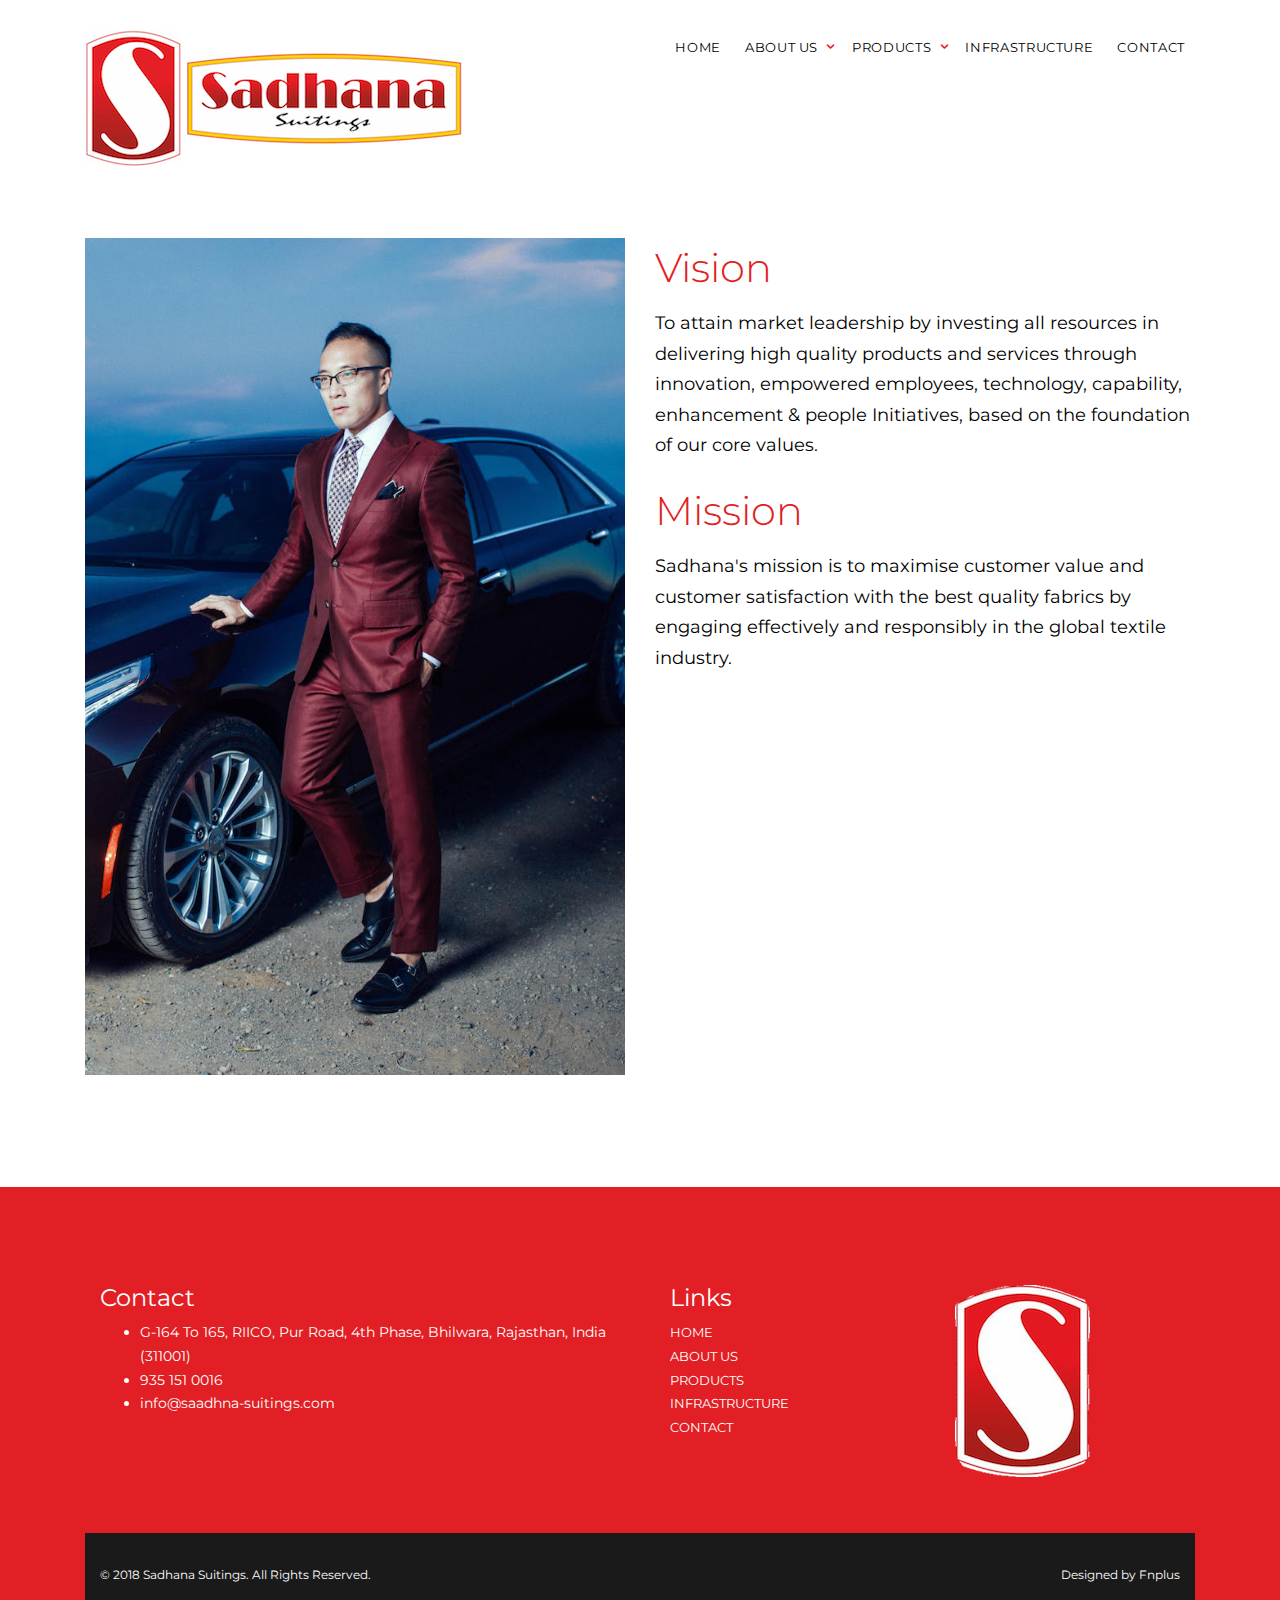
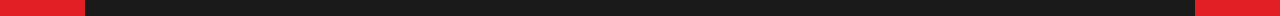
==== commit 47468900: "Change according to client specs" ====
--- a/about.html
+++ b/about.html
@@ -60,13 +60,13 @@
 			<div class="gtco-container">
 				
 				<div class="row">
-					<div class="col-sm-2 col-xs-12">
+					<div class="col-sm-5 col-xs-12">
 						<div id="gtco-logo">
-							<img src="images/sadhana.jpg" alt="Suits">
-							<a href="index.html">Sadhana Suitings</a>
-						</div>
-					</div>
-					<div class="col-xs-10 text-right menu-1">
+							<img src="images/sadhana-logo.png" alt="Suits">
+							<img src="images/sadhana-logo-side.png" alt="Suits">
+						</div>
+					</div>
+					<div class="col-xs-7 text-right menu-1">
 						<ul>
 							<li class="active"><a href="index.html">Home</a></li>
 							<li class="has-dropdown">
--- a/css/style.css
+++ b/css/style.css
@@ -146,13 +146,13 @@
 .gtco-nav ul li a {
   font-size: 16px;
   padding: 30px 10px;
-  color: #cccccc;
+  color: #000;
   -webkit-transition: 0.5s;
   -o-transition: 0.5s;
   transition: 0.5s;
 }
 .gtco-nav ul li a:hover, .gtco-nav ul li a:focus, .gtco-nav ul li a:active {
-  color: #000;
+  color: #e21f25;
 }
 .gtco-nav ul li.has-dropdown {
   position: relative;
@@ -178,7 +178,7 @@
   top: 50%;
   margin-top: -7px;
   right: 0;
-  color: #ccc;
+  color: #e21f25;
 }
 .gtco-nav ul li.has-dropdown .dropdown {
   width: 130px;
@@ -192,7 +192,7 @@
   top: 40px;
   left: 0;
   text-align: left;
-  background: #000;
+  background: #e21f25;
   padding: 20px;
   -webkit-border-radius: 4px;
   -moz-border-radius: 4px;
@@ -225,19 +225,19 @@
 .gtco-nav ul li.has-dropdown .dropdown li a {
   padding: 2px 0;
   display: block;
-  color: #999999;
+  color: #fff;
   line-height: 1.2;
   text-transform: none;
   font-size: 15px;
 }
 .gtco-nav ul li.has-dropdown .dropdown li a:hover {
-  color: #fff;
+  color: #000;
 }
 .gtco-nav ul li.has-dropdown .dropdown li.active > a {
-  color: #000 !important;
+  color: #fff !important;
 }
 .gtco-nav ul li.has-dropdown:hover a, .gtco-nav ul li.has-dropdown:focus a {
-  color: #000;
+  color: #e21f25;
 }
 .gtco-nav ul li.btn-cta a {
   color: #52D681;
@@ -1621,10 +1621,11 @@
   right: 20px;
   z-index: 10;
 }
-.owl-carousel-fullwidth .item > a .slider-copy h2 {
+.owl-carousel-fullwidth .item > a .slider-copy h1 {
   color: #fff;
   font-size: 24px;
   font-weight: 100;
+  background: #000000;
 }
 
 .owl-theme .owl-dots .owl-dot span {
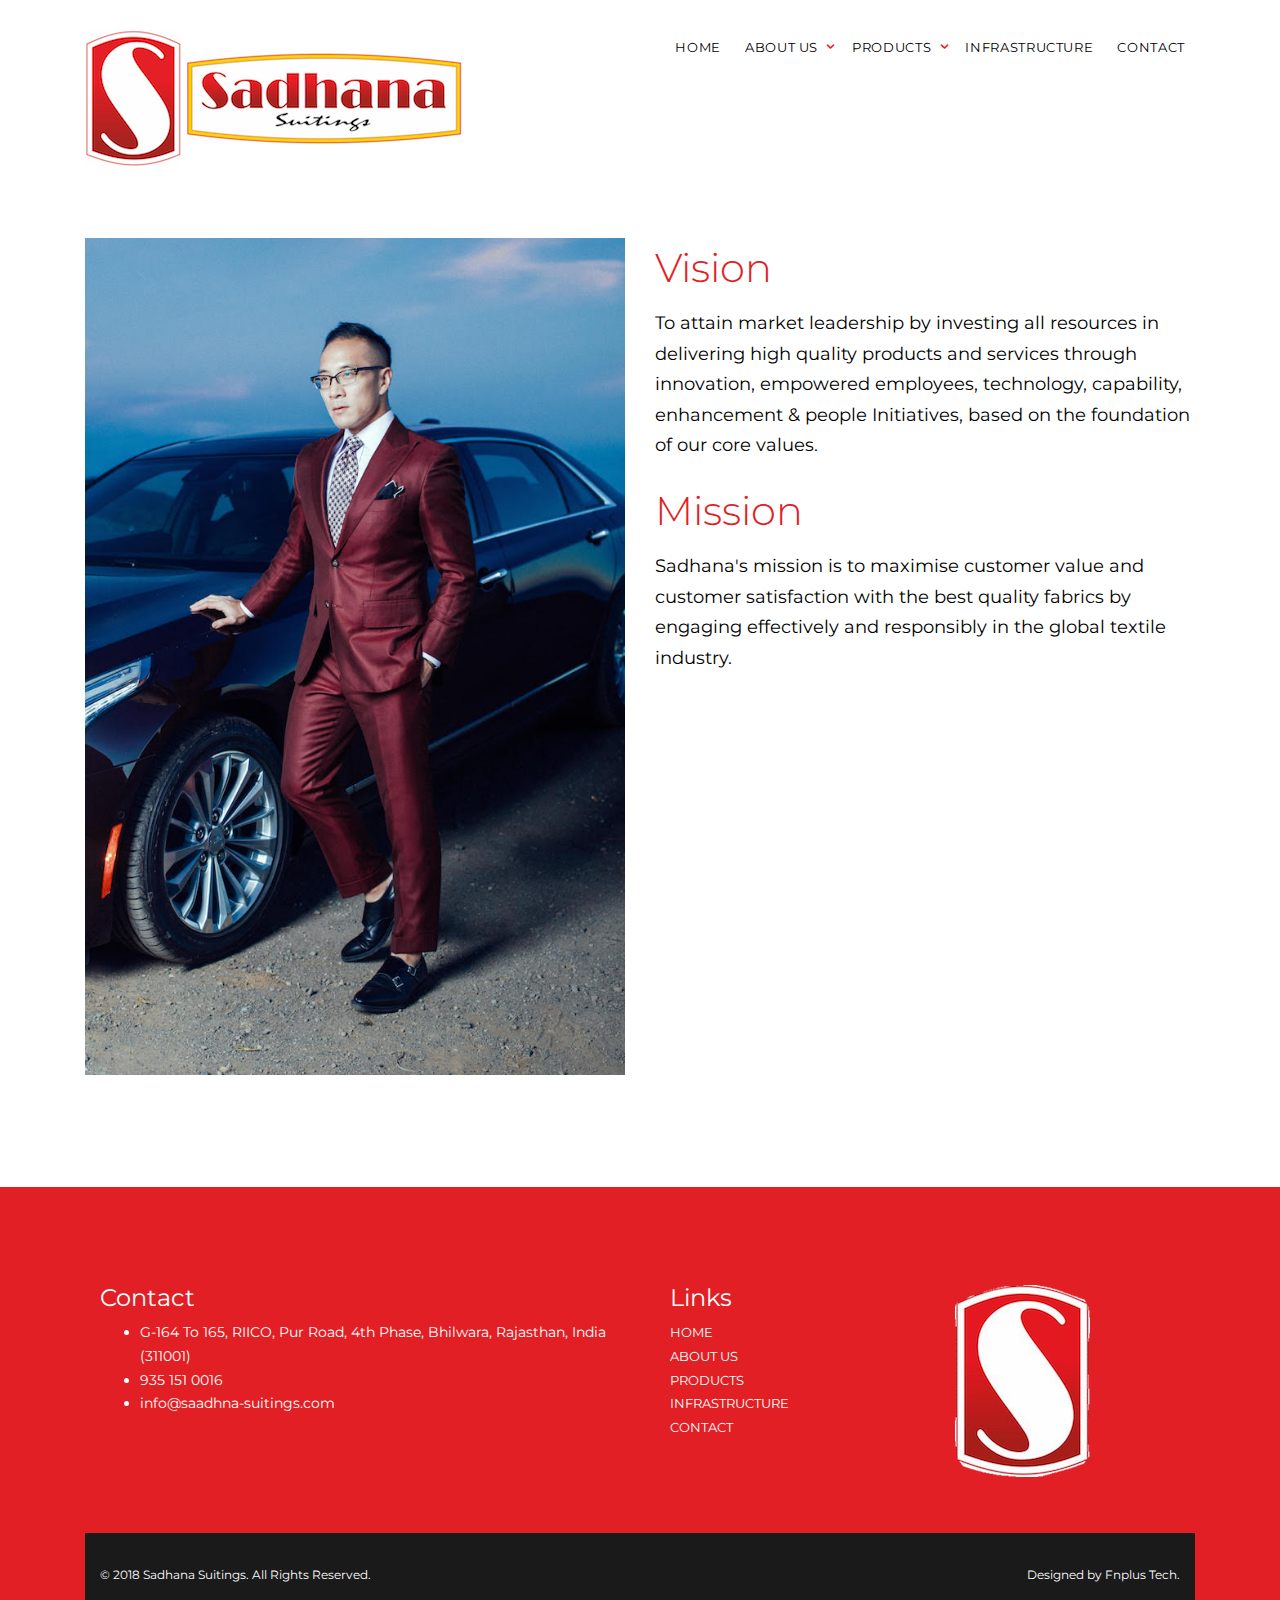
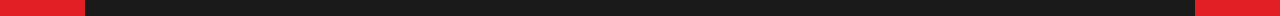
==== commit 1b43c8c8: "Change Fnplus Website URL" ====
--- a/about.html
+++ b/about.html
@@ -4,9 +4,11 @@
 	<meta charset="utf-8">
 	<meta http-equiv="X-UA-Compatible" content="IE=edge">
 	<title>Sadhana Suitings Pvt. Ltd. | Sadhana Sulz Fab Pvt. Ltd.</title>
-	<meta name="viewport" content="width=device-width, initial-scale=1">
-	<meta name="description" content="Saadhna suitings, textiles, clothes, India, Fashion" />
-	<meta name="keywords" content="saadhna suitings, textiles, clothes, India, Fashion, html5, css3, mobile first, responsive" />
+	<meta name="description" content="Saadhna Suitings Readymade Garments Fabrics PVC" />
+	<meta name="keywords" content="saadhna suitings, textiles, clothes, india, fashion, responsive, suitings exporters" />
+	<meta name="author" content="Fnplus Community" />
+	<meta name="robots" content="ISO certified textile industry sadhana suitings bhilwara manufacturer in textiles" />
+	<meta name="googlebot" content="Sadhana Suitings textiles bhilwara rajasthan india" />
 
   	<!-- Facebook and Twitter integration -->
 	<meta property="og:title" content=""/>
@@ -250,7 +252,7 @@
 								<p><small>&copy; 2018 Sadhana Suitings. All Rights Reserved. </small></p>
 							</div>
 							<div class="col-md-6 text-right">
-								<p><small>Designed by <a href="https://fnplus.xyz/" target="_blank">Fnplus</a></small> </p>
+								<p><small>Designed by <a href="https://www.fnplus.tech/" target="_blank">Fnplus Tech.</a></small>
 							</div>
 						</div>
 					</div>
--- a/css/style.css
+++ b/css/style.css
@@ -1616,18 +1616,25 @@
 }
 .owl-carousel-fullwidth .item > a .slider-copy {
   position: relative;
-  bottom: 552px;
+  bottom: 500px;
   left: 60px;
   right: 20px;
   z-index: 10;
 }
 .owl-carousel-fullwidth .item > a .slider-copy h1 {
-  color: #fff;
-  font-size: 24px;
+  color: #e21f25;
+  font-size: 36px;
   font-weight: 100;
-  background: #000000;
-}
-
+  font-size-adjust: inherit;
+  background-color: #cccccc;
+}
+.owl-carousel-fullwidth .item > a .slider-copy h2 {
+  color: #e21f25;
+  font-size: 36px;
+  font-weight: 100;
+  font-size-adjust: inherit;
+  background-color: #cccccc;
+}
 .owl-theme .owl-dots .owl-dot span {
   width: 10px;
   height: 10px;
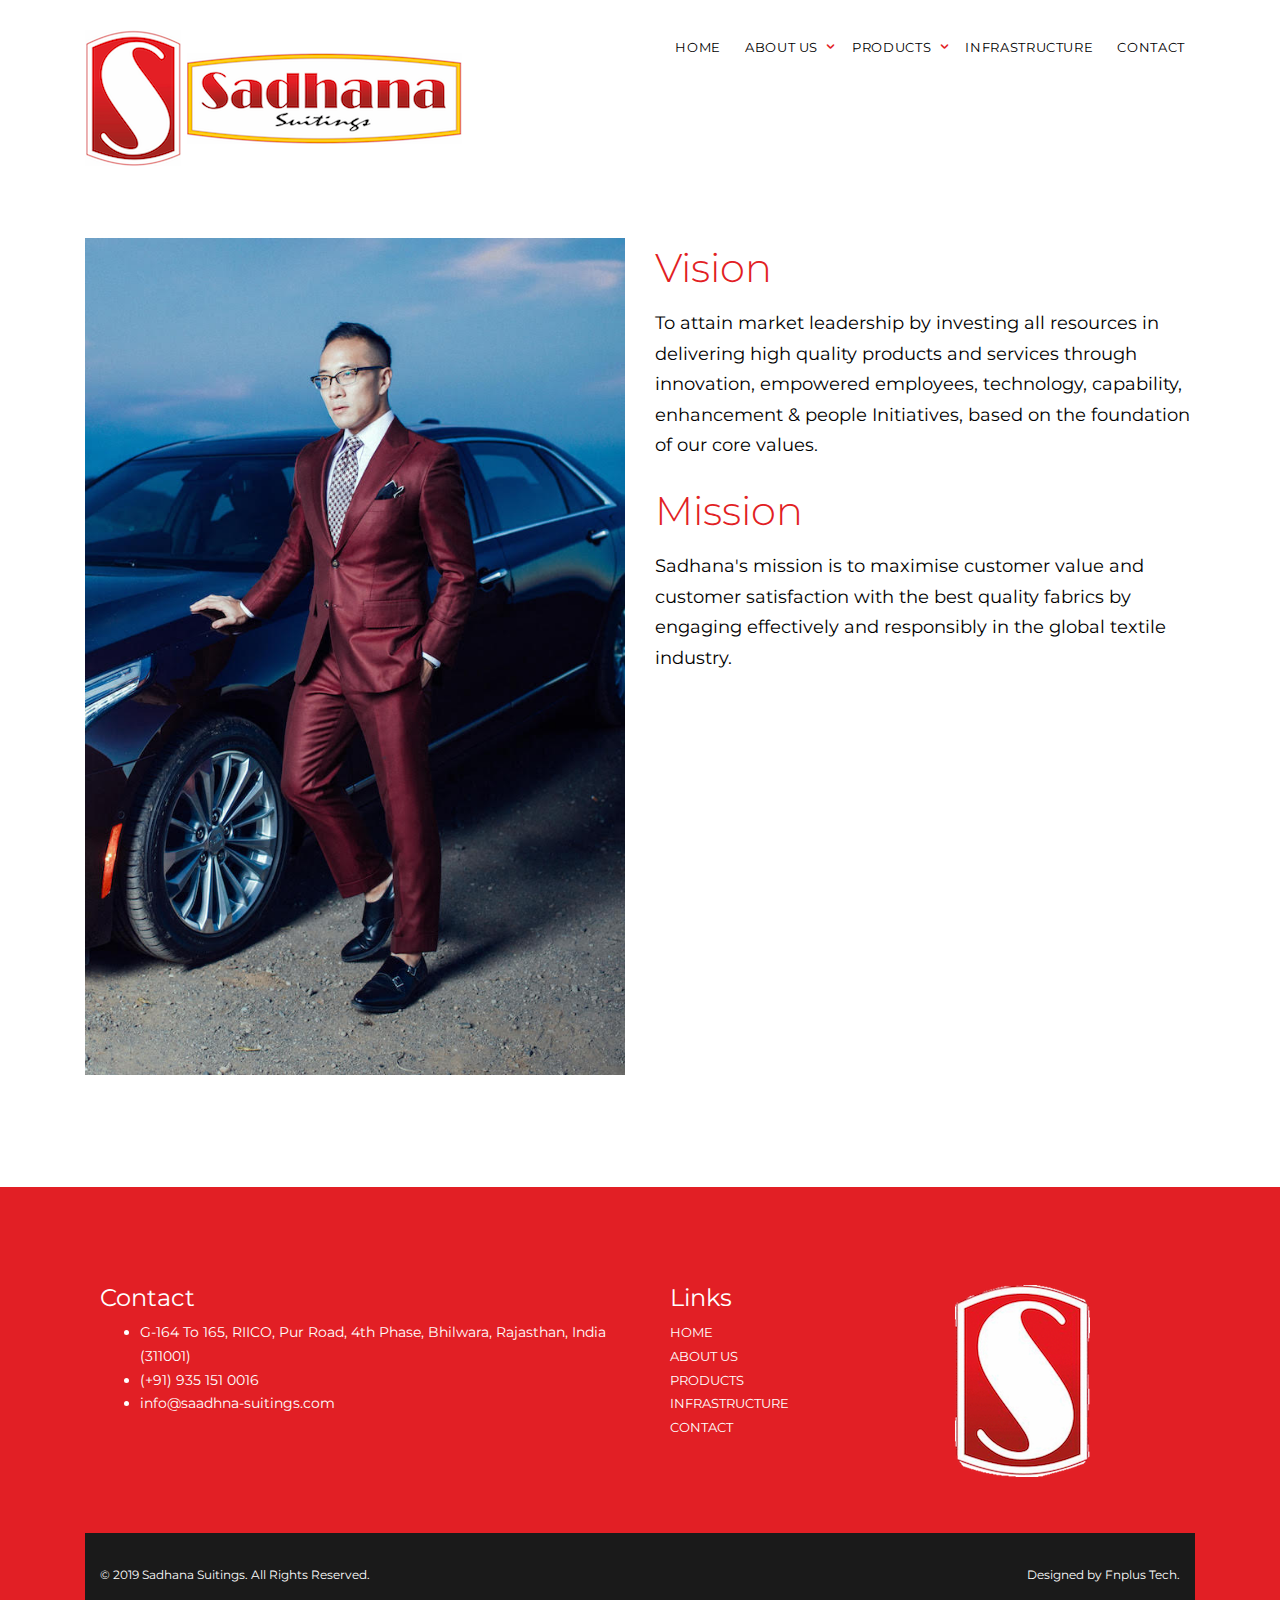
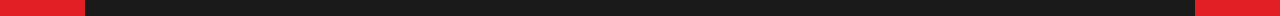
==== commit 9859e038: "Update website to 2019 & add Google Tag Manager" ====
--- a/about.html
+++ b/about.html
@@ -1,28 +1,19 @@
 <!DOCTYPE HTML>
 <html>
-	<head>
+
+<head>
 	<meta charset="utf-8">
 	<meta http-equiv="X-UA-Compatible" content="IE=edge">
 	<title>Sadhana Suitings Pvt. Ltd. | Sadhana Sulz Fab Pvt. Ltd.</title>
 	<meta name="description" content="Saadhna Suitings Readymade Garments Fabrics PVC" />
-	<meta name="keywords" content="saadhna suitings, textiles, clothes, india, fashion, responsive, suitings exporters" />
+	<meta name="keywords"
+		content="saadhna suitings, textiles, clothes, india, fashion, responsive, suitings exporters" />
 	<meta name="author" content="Fnplus Community" />
 	<meta name="robots" content="ISO certified textile industry sadhana suitings bhilwara manufacturer in textiles" />
 	<meta name="googlebot" content="Sadhana Suitings textiles bhilwara rajasthan india" />
 
-  	<!-- Facebook and Twitter integration -->
-	<meta property="og:title" content=""/>
-	<meta property="og:image" content=""/>
-	<meta property="og:url" content=""/>
-	<meta property="og:site_name" content=""/>
-	<meta property="og:description" content=""/>
-	<meta name="twitter:title" content="" />
-	<meta name="twitter:image" content="" />
-	<meta name="twitter:url" content="" />
-	<meta name="twitter:card" content="" />
-
 	<link href="https://fonts.googleapis.com/css?family=Montserrat:400,700" rel="stylesheet">
-	
+
 	<!-- Animate.css -->
 	<link rel="stylesheet" href="css/animate.css">
 	<!-- Icomoon Icon Fonts-->
@@ -39,28 +30,32 @@
 
 	<!-- Modernizr JS -->
 	<script src="js/modernizr-2.6.2.min.js"></script>
-	<!-- FOR IE9 below -->
-	<!--[if lt IE 9]>
-	<script src="js/respond.min.js"></script>
-	<![endif]-->
-	<!-- Global site tag (gtag.js) - Google Analytics -->
-	<script async src="https://www.googletagmanager.com/gtag/js?id=UA-75310074-9"></script>
-	<script>
-  		window.dataLayer = window.dataLayer || [];
-  		function gtag(){dataLayer.push(arguments);}
-  		gtag('js', new Date());
-  		gtag('config', 'UA-75310074-9');
-	</script>
-	</head>
-	<body>
-		
+	<!-- Google Tag Manager -->
+	<script>(function (w, d, s, l, i) {
+			w[l] = w[l] || []; w[l].push({
+				'gtm.start':
+					new Date().getTime(), event: 'gtm.js'
+			}); var f = d.getElementsByTagName(s)[0],
+				j = d.createElement(s), dl = l != 'dataLayer' ? '&l=' + l : ''; j.async = true; j.src =
+					'https://www.googletagmanager.com/gtm.js?id=' + i + dl; f.parentNode.insertBefore(j, f);
+		})(window, document, 'script', 'dataLayer', 'GTM-MFMTDXR');</script>
+	<!-- End Google Tag Manager -->
+
+</head>
+
+<body>
+	<!-- Google Tag Manager (noscript) -->
+	<noscript><iframe src="https://www.googletagmanager.com/ns.html?id=GTM-MFMTDXR"
+	height="0" width="0" style="display:none;visibility:hidden"></iframe></noscript>
+	<!-- End Google Tag Manager (noscript) -->
+
 	<div class="gtco-loader"></div>
-	
+
 	<div id="page">
 
 		<nav class="gtco-nav" role="navigation">
 			<div class="gtco-container">
-				
+
 				<div class="row">
 					<div class="col-sm-5 col-xs-12">
 						<div id="gtco-logo">
@@ -97,19 +92,22 @@
 
 		<div class="gtco-section">
 			<div class="gtco-container">
-				<div class="row gtco-heading">	
+				<div class="row gtco-heading">
 					<div class="col-md-6">
 						<img src="images/img_vision.jpg" alt="" class="img-responsive">
 					</div>
 					<div class="col-md-6 text-left">
 						<h2>Vision</h2>
-						<p>To attain market leadership by investing all resources in delivering high quality products and services through innovation, empowered employees, technology, capability, enhancement & people Initiatives, based on the foundation of our core values.</p>
+						<p>To attain market leadership by investing all resources in delivering high quality products
+							and services through innovation, empowered employees, technology, capability, enhancement &
+							people Initiatives, based on the foundation of our core values.</p>
 						<h2>Mission</h2>
-						<p>Sadhana's mission is to maximise customer value and customer satisfaction with the best quality fabrics by engaging effectively and responsibly in the global textile industry.</p>
-					</div>
-				</div>
-			</div>
-<!--
+						<p>Sadhana's mission is to maximise customer value and customer satisfaction with the best
+							quality fabrics by engaging effectively and responsibly in the global textile industry.</p>
+					</div>
+				</div>
+			</div>
+			<!--
 				<div class="row">
 
 					<div class="col-md-12">
@@ -156,117 +154,81 @@
 						</div>
 					</div>	
 				-->
-				</div>
-			</div>
 		</div>
-		<!-- END .gtco-services -->
-
-<!--
-		<div class="gtco-section">
-			<div class="gtco-container">
-				<div class="row">
-					<div class="col-md-6 gtco-news">
-						<h2>News</h2>	
-						<ul>
-							<li>
-								<a href="#">
-									<span class="post-date">September 10, 2016</span>
-									<h3>Manila Bridge Re-construction</h3>
-									<p>Lorem ipsum dolor sit amet, consectetur adipiscing elit. Phasellus placerat enim et urna sagittis, rhoncus euismod...</p>
-								</a>
-							</li>
-
-							<li>
-								<a href="#">
-									<span class="post-date">September 10, 2016</span>
-									<h3>Manila Bridge Re-construction</h3>
-									<p>Lorem ipsum dolor sit amet, consectetur adipiscing elit. Phasellus placerat enim et urna sagittis, rhoncus euismod...</p>
-								</a>
-							</li>
-
-							<li>
-								<a href="#">
-									<span class="post-date">September 10, 2016</span>
-									<h3>Manila Bridge Re-construction</h3>
-									<p>Lorem ipsum dolor sit amet, consectetur adipiscing elit. Phasellus placerat enim et urna sagittis, rhoncus euismod...</p>
-								</a>
-							</li>
-						</ul>
-						<p><a href="#" class="btn btn-sm btn-special">More News</a></p>
-					</div>
--->
-					<!-- END News -->
-<!--
-					<div class="col-md-5 col-md-push-1 gtco-testimonials">
-						<h2>Testimonials</h2>
-						<blockquote>
-							<p>&ldquo;Lorem ipsum dolor sit amet, consectetur adipiscing elit. Phasellus placerat enim et urna sagittis, rhoncus euismod erat tincidunt. Donec tincidunt volutpat erat.&ldquo;</p>
-							<p class="author"><cite>&mdash; John Doe Dueller</cite></p>
-						</blockquote>
-						<blockquote>
-							<p>&ldquo;Lorem ipsum dolor sit amet, consectetur adipiscing elit. Phasellus placerat enim et urna sagittis, rhoncus euismod erat tincidunt. Donec tincidunt volutpat erat.&ldquo;</p>
-							<p class="author"><cite>&mdash; John Doe Dueller</cite></p>
-						</blockquote>
-					</div>
--->
+	</div>
+	</div>
+	<!-- END .gtco-services -->
+
+	<!--
+	<div class="col-md-5 col-md-push-1 gtco-testimonials">
+		<h2>Testimonials</h2>
+		<blockquote>
+			<p>&ldquo;Lorem ipsum dolor sit amet, consectetur adipiscing elit. Phasellus placerat enim et urna sagittis, rhoncus euismod erat tincidunt. Donec tincidunt volutpat erat.&ldquo;</p>
+			<p class="author"><cite>&mdash; John Doe Dueller</cite></p>
+		</blockquote>
+		<blockquote>
+			<p>&ldquo;Lorem ipsum dolor sit amet, consectetur adipiscing elit. Phasellus placerat enim et urna sagittis, rhoncus euismod erat tincidunt. Donec tincidunt volutpat erat.&ldquo;</p>
+			<p class="author"><cite>&mdash; John Doe Dueller</cite></p>
+		</blockquote>
+	</div> 
+	-->
+	<!-- END  -->
+
+	<footer id="gtco-footer" class="gtco-section" role="contentinfo">
+		<div class="gtco-container">
+			<div class="row row-pb-md">
+				<div class="col-md-12">
+					<div class="row">
+						<div class="col-md-6 gtco-footer-link">
+							<h3>Contact</h3>
+							<ul>
+								<li>G-164 To 165, RIICO, Pur Road, 4th Phase, Bhilwara, Rajasthan, India (311001)</li>
+								<li class="phone"><a href="tel://9351510016">(+91) 935 151 0016</a></li>
+								<li class="email"><a
+										href="mailto:info@saadhna-suitings.com">info@saadhna-suitings.com</a></li>
+							</ul>
+						</div>
+						<div class="col-md-3 gtco-footer-link">
+							<h3>Links</h3>
+							<ul class="gtco-list-link">
+								<li><a href="index.html">Home</a></li>
+								<li><a href="about.html">About Us</a></li>
+								<li><a href="services.html">Products</a></li>
+								<li><a href="portfolio.html">Infrastructure</a></li>
+								<li><a href="contact.html">Contact</a></li>
+							</ul>
+						</div>
+						<div class="col-md-3 gtco-footer-link">
+							<div id="gtco-logo">
+								<img src="images/sadhana.jpg" alt="Suits">
+							</div>
+						</div>
+					</div>
+				</div>
+			</div>
+			<div class="gtco-copyright">
+				<div class="gtco-container">
+					<div class="row">
+						<div class="col-md-6 text-left">
+							<p><small>&copy; 2019 Sadhana Suitings. All Rights Reserved. </small></p>
+						</div>
+						<div class="col-md-6 text-right">
+							<p><small>Designed by <a href="https://www.fnplus.tech/" target="_blank">Fnplus
+										Tech.</a></small>
+						</div>
+					</div>
 				</div>
 			</div>
 		</div>
-		<!-- END  -->
-
-		<footer id="gtco-footer" class="gtco-section" role="contentinfo">
-			<div class="gtco-container">
-				<div class="row row-pb-md">
-					<div class="col-md-12">
-						<div class="row">
-							<div class="col-md-6 gtco-footer-link">
-								<h3>Contact</h3>
-								<ul>
-									<li>G-164 To 165, RIICO, Pur Road, 4th Phase, Bhilwara, Rajasthan, India (311001)</li>
-									<li class="phone"><a href="tel://9351510016">935 151 0016</a></li>
-									<li class="email"><a href="mailto:info@saadhna-suitings.com">info@saadhna-suitings.com</a></li>
-								</ul>
-							</div>
-							<div class="col-md-3 gtco-footer-link">
-								<h3>Links</h3>
-								<ul class="gtco-list-link">
-									<li><a href="index.html">Home</a></li>
-									<li><a href="about.html">About Us</a></li>
-									<li><a href="services.html">Products</a></li>
-									<li><a href="portfolio.html">Infrastructure</a></li>
-									<li><a href="contact.html">Contact</a></li>
-								</ul>
-							</div>
-							<div class="col-md-3 gtco-footer-link">
-								<div id="gtco-logo">
-									<img src="images/sadhana.jpg" alt="Suits">
-								</div>
-							</div>
-						</div>
-					</div>
-				</div>
-				<div class="gtco-copyright">
-					<div class="gtco-container">
-						<div class="row">
-							<div class="col-md-6 text-left">
-								<p><small>&copy; 2018 Sadhana Suitings. All Rights Reserved. </small></p>
-							</div>
-							<div class="col-md-6 text-right">
-								<p><small>Designed by <a href="https://www.fnplus.tech/" target="_blank">Fnplus Tech.</a></small>
-							</div>
-						</div>
-					</div>
-				</div>
-			</div>
-		</footer>
-		<!-- END footer -->
+	</footer>
+	<!-- END footer -->
 
 	</div>
 
 	<div class="gototop js-top">
 		<a href="#" class="js-gotop"><i class="icon-arrow-up"></i></a>
 	</div>
-	
+
 	<!-- jQuery -->
 	<script src="js/jquery.min.js"></script>
 	<!-- jQuery Easing -->
@@ -280,6 +242,6 @@
 	<!-- Main -->
 	<script src="js/main.js"></script>
 
-	</body>
-</html>
-
+</body>
+
+</html>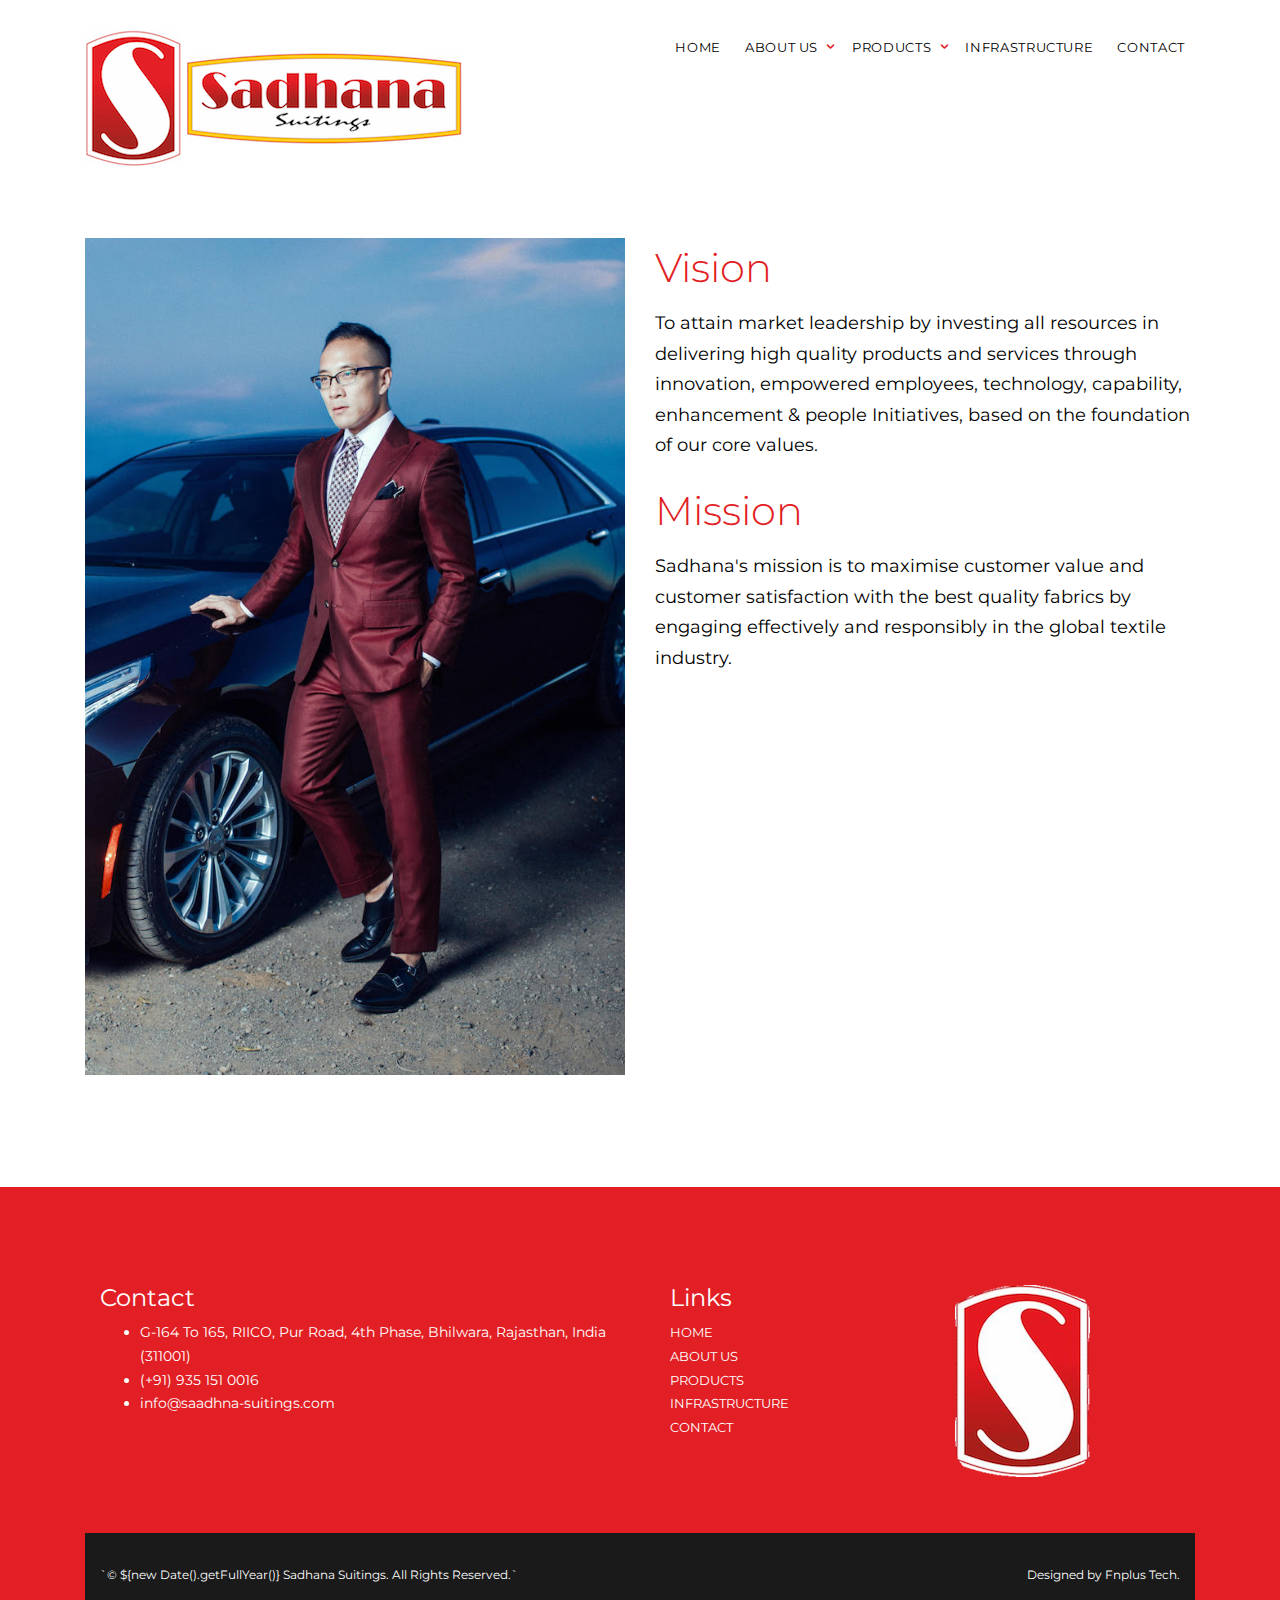
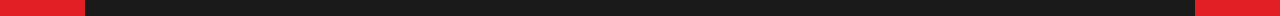
==== commit 31835b2e: "url changes" ====
--- a/about.html
+++ b/about.html
@@ -210,7 +210,7 @@
 				<div class="gtco-container">
 					<div class="row">
 						<div class="col-md-6 text-left">
-							<p><small>&copy; 2019 Sadhana Suitings. All Rights Reserved. </small></p>
+							<p><small>`&copy; ${new Date().getFullYear()} Sadhana Suitings. All Rights Reserved.`</small></p>
 						</div>
 						<div class="col-md-6 text-right">
 							<p><small>Designed by <a href="https://www.fnplus.tech/" target="_blank">Fnplus
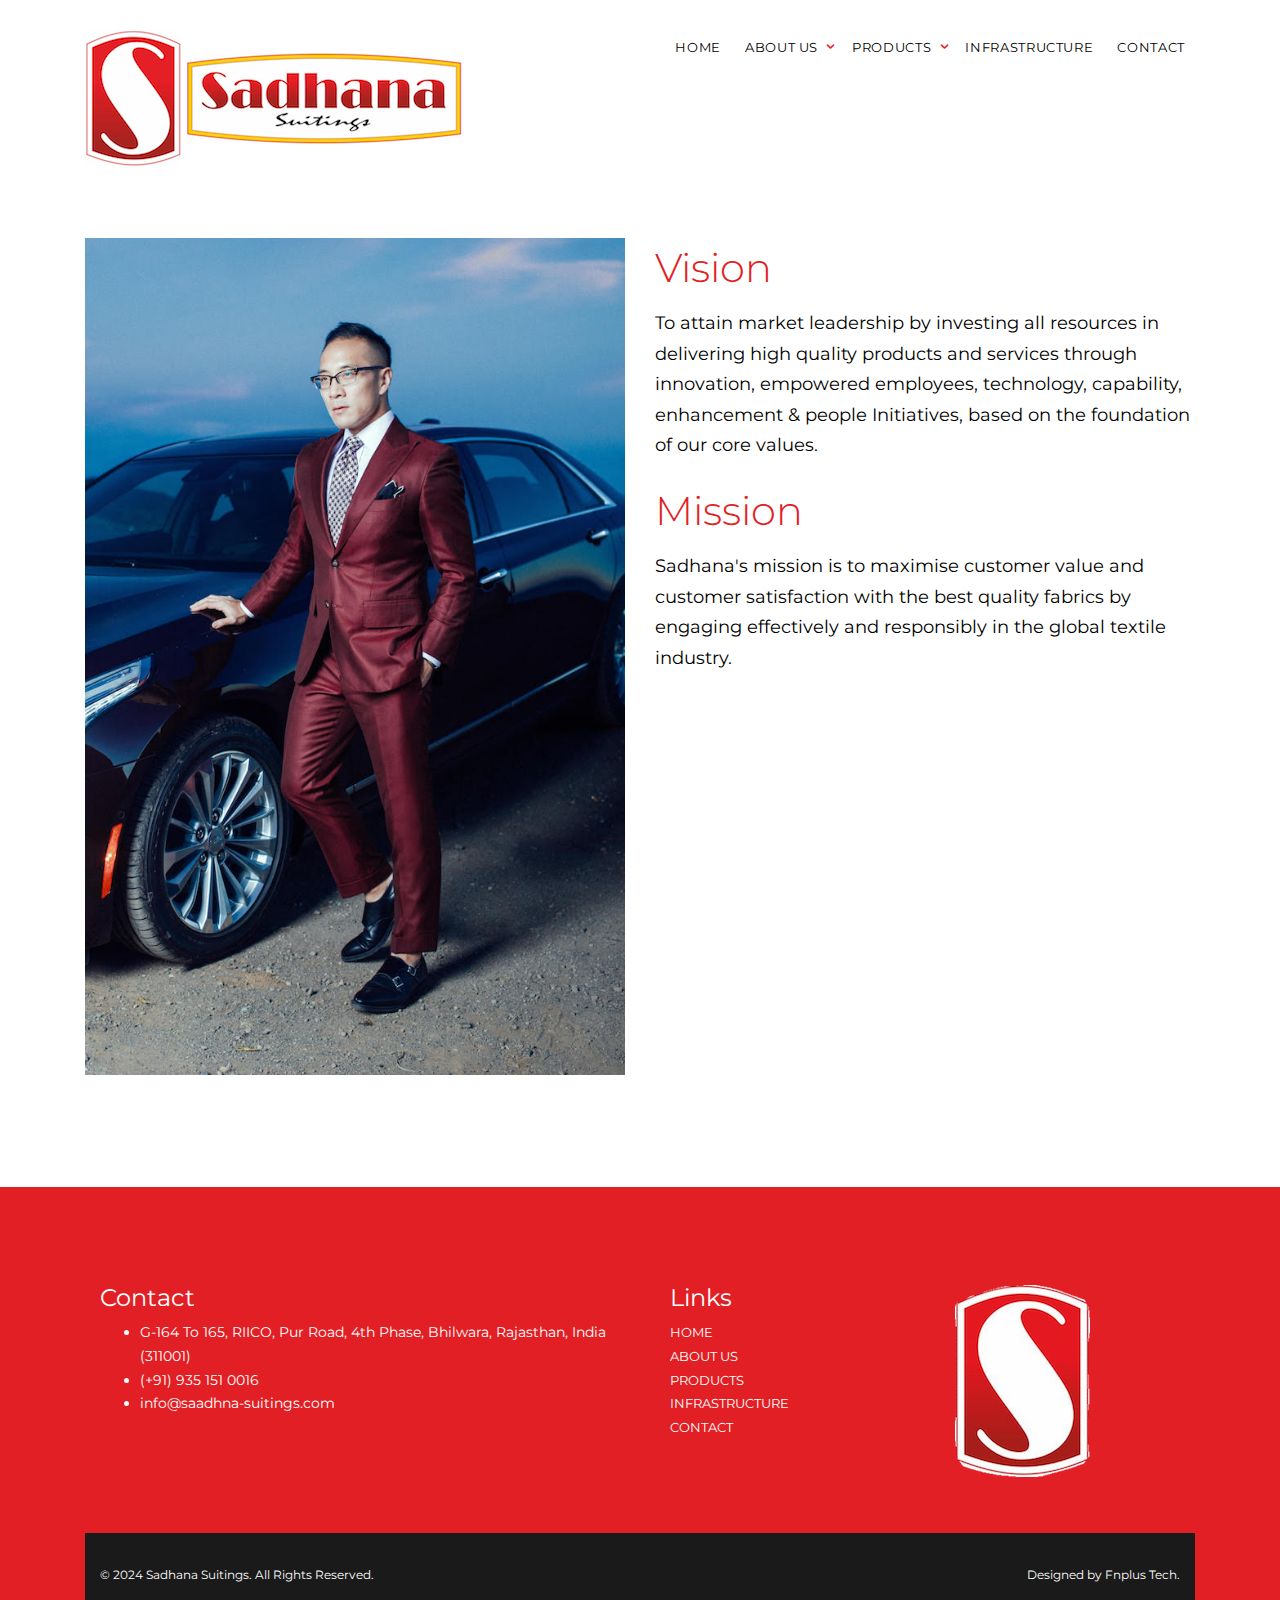
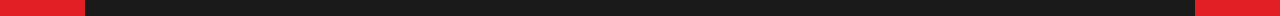
==== commit 14689c5f: "add current year in footer" ====
--- a/about.html
+++ b/about.html
@@ -210,7 +210,7 @@
 				<div class="gtco-container">
 					<div class="row">
 						<div class="col-md-6 text-left">
-							<p><small>`&copy; ${new Date().getFullYear()} Sadhana Suitings. All Rights Reserved.`</small></p>
+							<p><small>&copy; 2024 Sadhana Suitings. All Rights Reserved.</small></p>
 						</div>
 						<div class="col-md-6 text-right">
 							<p><small>Designed by <a href="https://www.fnplus.tech/" target="_blank">Fnplus
